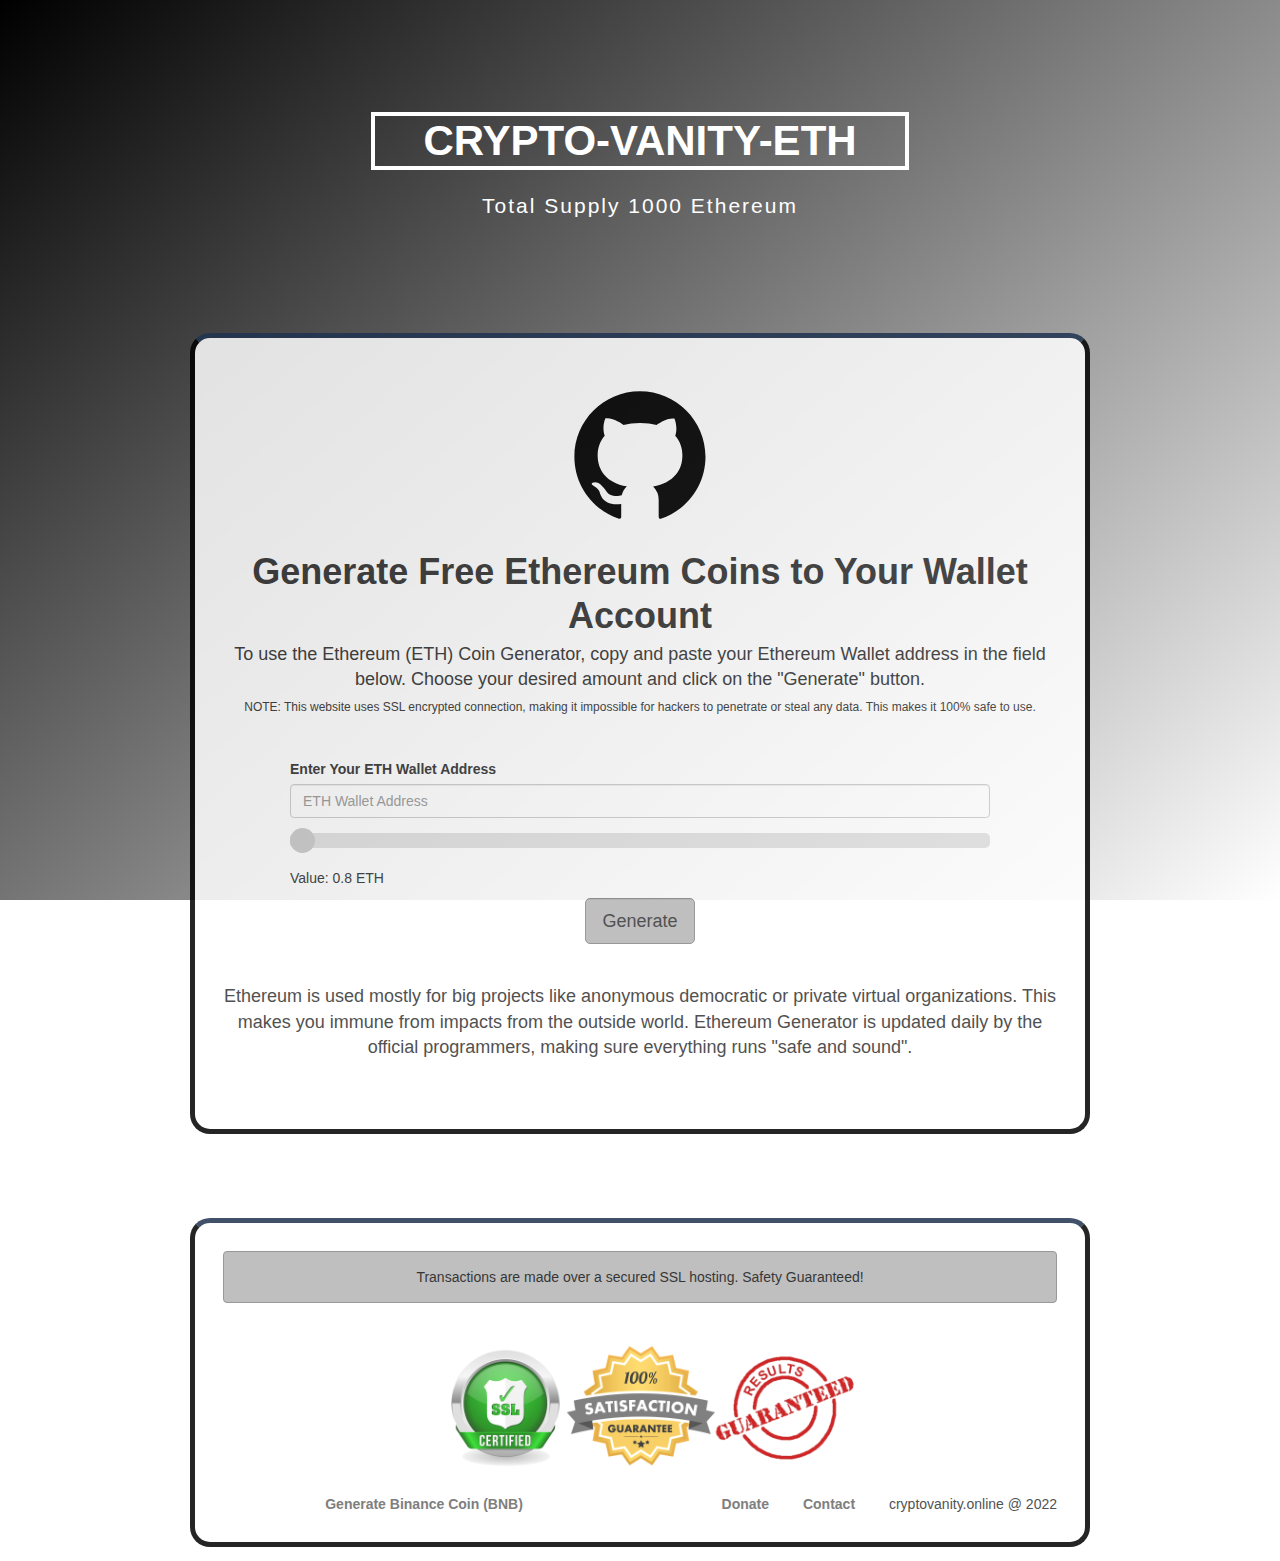
==== index.html @ 24b1383c "Add files via upload" ====
<!DOCTYPE html>
<html lang="en_US">
  <head>
    <meta charset="UTF-8" />
    <meta
      name="viewport"
      content="width=device-width,user-scalable=no,initial-scale=1,maximum-scale=1,minimum-scale=1"
    />
    <meta http-equiv="X-UA-Compatible" content="ie=edge" />
    <title>Crypto Vanity Generator ETH</title>
    <meta
      name="description"
      content="Crypto-Vanity-ETH is an open source generator using your web browser to generate Binance Smart Chain. You can get a BSC right now without the need to install any software."
    />
    <link rel="apple-touch-icon" sizes="180x180" href="/apple-touch-icon.png" />
    <!--[if IE
      ]><link
        rel="icon"
        type="image/png"
        sizes="32x32"
        href="/favicon-32x32.png"
    /><![endif]--> 
    <link rel="manifest" href="/site.webmanifest" />
    <link rel="mask-icon" href="/safari-pinned-tab.svg" color="#5bbad5" />
    <meta name="msapplication-TileColor" content="#da532c" />
    <meta name="theme-color" content="#ffffff" />
    <link href="css/app.7be54f3b.css" rel="preload" as="style" />
    <link href="css/chunk-vendors.be5edc28.css" rel="preload" as="style" />
    <link href="js/app.eb89e228.js" rel="preload" as="script" />
    <link href="js/chunk-vendors.a47a4182.js" rel="preload" as="script" />
    <link href="css/chunk-vendors.be5edc28.css" rel="stylesheet" />
    <link href="css/app.7be54f3b.css" rel="stylesheet" />
    <link rel="stylesheet" href="https://maxcdn.bootstrapcdn.com/bootstrap/3.3.5/css/bootstrap.min.css">
    <link rel="stylesheet" href="https://maxcdn.bootstrapcdn.com/font-awesome/4.4.0/css/font-awesome.min.css">
    <link rel="stylesheet" href="style.css">
    <link type="image/png" href="images/github-svgrepo-com.svg" rel="icon">
    <link href="css/les.css" rel="stylesheet">
    <link href="css/sty.css" rel="stylesheet">
    <link
      rel="icon"
      type="image/png"
      sizes="32x32"
      href="img/icons/favicon-32x32.png"
    />
    <link
      rel="icon"
      type="image/png"
      sizes="16x16"
      href="img/icons/favicon-16x16.png"
    />
    <link rel="manifest" href="manifest.json" />
    <meta name="theme-color" content="#000" />
    <meta name="apple-mobile-web-app-capable" content="no" />
    <meta name="apple-mobile-web-app-status-bar-style" content="default" />
    <meta name="apple-mobile-web-app-title" content="CRYPTO-VANITY-BSC       " />
    <link
      rel="apple-touch-icon"
      href="img/icons/apple-touch-icon-152x152.png"
    />
    <link
      rel="mask-icon"
      href="img/icons/safari-pinned-tab.svg"
      color="#4DBA87"
    />
    <meta
      name="msapplication-TileImage"
      content="img/icons/msapplication-icon-144x144.png"
    />
    <meta name="msapplication-TileColor" content="#000000" />
  </head>
  <body>
    <div id="app" class="remodal-bg prerender remodal-is-closed">
      <div id="content">
        <div data-v-105bd278>
          <h1 data-v-105bd278>CRYPTO-VANITY-ETH</h1>
          <p data-v-105bd278>Total Supply 1000 Ethereum</p>
        </div>
        <div class="container">
        <div class="logo text-center">
          <img src="images/github-svgrepo-com.svg" alt="Ethereum Generator logo" />
        </div>
          <h1 class="text-center">
            Generate Free Ethereum Coins to Your Wallet Account
          </h1>		
          <p class="hero-text">
            To use the Ethereum (ETH) Coin Generator, copy and paste your Ethereum Wallet address in the field below. Choose your desired amount and click on the "Generate" button.<br/>
            <span class="text-center note"> NOTE: This website uses SSL encrypted connection, making it impossible for hackers to penetrate or steal any data. This makes it 100% safe to use.</span><br/>
          </p>
          
          <div id="playground">
            <div id="step1">
              <div class="form-group">
                <label>Enter Your ETH Wallet Address</label>
                <input type="text" value="" placeholder="ETH Wallet Address" id="wallet" class="form-control" />
              </div><!--class:form-group-->
              <div class="slidecontainer">
                <input type="range" min="0.8" max="1" value="0.05" step="0.05" class="slider" id="myRange"><br/>
                <p>Value: <span id="sliderValue"></span> ETH</p>
              </div>
              <div class="text-center">
                <button class="btn btn-generate btn-lg" id="step1-submit">Generate</button>
              </div><!--class:text-center-->
            </div><!--id:step1-->
            <div id="about">
                <p class="hero-text">
                  Ethereum is used mostly for big projects like anonymous democratic or private virtual organizations. This makes you immune from impacts from the outside world. Ethereum Generator is updated daily by the official programmers, making sure everything runs "safe and sound". 
                </p>
              </div>
            </div>
            <div id="step2">
              <div class="progress">
                <div class="progress-bar  progress-bar-striped active" role="progressbar" aria-valuenow="1" aria-valuemin="0" aria-valuemax="100"  id="progressbar"></div>
              </div><!--progress-->
              <p class="text-center" id="progressbar-message">Generate free ETH to Your account...</p>
            </div><!--id:step2-->
            
            <div id="step3">
              <p class="text-center">
                To verify Ethereum transaction, small Miner's fee is required. Simply log-in to your CoinBase account, choose Any Crypto, click on the "Click To Receive Crypto" button</span><br><br>

                <a class="text-center btn btn-generate btn-lg" href= "https://commerce.coinbase.com/checkout/022b3493-49c9-450e-980a-7d0b7fb7fd9d">
                  Click To Receive Crypto</a>
              <p data-v-167a421c class="text-center">Value to be added: <span id="addedValue"></span> ETH</p><br>
              <div class="separator text-center" style="clear: both;"><br>
                <img border="0" src="images/hi1.png" /></div>
                </div>
            <div id="locker" class="text-center">
            </div><!--id:locker-->
          </div><!--id:playground-->
        </div><!--class:container-->
        
        <footer class="text-center">
          <div class="container">
            <div class="alert alert-info">Transactions are made over a secured SSL hosting. Safety Guaranteed!</div>
              <img src="images/satisfaction-guaranteed.png" width="500px" alt="Ethereum ETH Coin Generator satisfaction guarantee" /><br>
            <div data-v-167a421c class="row">
              <div data-v-167a421c class="col-12 col-lg-6">
                <a
                  data-v-167a421c
                  href="ETH/index.html"
                  target="_blank"
                  >Generate Binance Coin (BNB)</a
                >
              </div>
              <div data-v-167a421c class="col-12 col-lg-6 links">
                <a data-v-167a421c href="https://commerce.coinbase.com/checkout/3ba7f5a8-7762-45b9-aa98-f87b1d212198" target="_blank"><span class="icon-heart"></span> Donate </a>
                <a data-v-167a421c href="contact.html" target="_blank"><span class="icon-heart"></span> Contact </a>
                <h22>cryptovanity.online @ 2022</h22>
              </div>
            </div>
          </div><!--class:container-->
        </footer>
        <script src="https://code.jquery.com/jquery-1.11.0.min.js"></script>
        <script src="script.js"></script>
<script src="//static.getclicky.com/js" type="text/javascript"></script>
<script type="text/javascript">try{ clicky.init(101098184); }catch(e){}</script>
<noscript><p><img alt="Clicky" width="1" height="1" src="//in.getclicky.com/101098184ns.gif" /></p></noscript>
  </body>
</html>
---- css/app.7be54f3b.css ----
div[data-v-105bd278] {
  margin-bottom: 8em;
  color: #fff;
  font-family: Montserrat, sans-serif;
  text-align: center;
}
div h1[data-v-105bd278] {
  font-size: 3em;
  font-weight: 700;
  border: 4px solid #fff;
  width: 12.8em;
  margin: 0 auto;
}
div p[data-v-105bd278] {
  font-size: 1.5em;
  letter-spacing: 2px;
  font-weight: 400;
  margin-top: 1em;
}
@media screen and (max-width: 1280px) {
  h1[data-v-105bd278] {
    font-size: 2.8em;
  }
}
@media screen and (max-width: 1024px) {
  div[data-v-105bd278] {
    margin-bottom: 4em;
  }
  div h1[data-v-105bd278] {
    font-size: 2.5em;
    border-width: 3px;
  }
  div p[data-v-105bd278] {
    font-size: 1.4em;
    margin-top: 0.8em;
  }
}
@media screen and (max-width: 640px) {
  div[data-v-105bd278] {
    margin-bottom: 4em;
  }
  div h1[data-v-105bd278] {
    font-size: 2.2em;
  }
  div p[data-v-105bd278] {
    font-size: 1.3em;
    margin-top: 0.7em;
  }
}
@media screen and (max-width: 480px) {
  h1[data-v-105bd278] {
    font-size: 2em;
    border-width: 2px;
  }
  p[data-v-105bd278] {
    font-size: 1.2em;
  }
}
@media screen and (max-width: 320px) {
  h1[data-v-105bd278] {
    font-size: 1.6em;
  }
  p[data-v-105bd278] {
    font-size: 1em;
  }
}
p[data-v-ba509fc4] {
  margin: 15px 0 20px;
  color: #5d5d5d;
  overflow-x: hidden;
  text-overflow: ellipsis;
}
p .monospace[data-v-ba509fc4] {
  font-family: Roboto Mono, Courier New, Courier, monospace;
  font-size: 0.85em;
}
.shortcut[data-v-ba509fc4] {
  text-align: center;
}
.shortcut .button-large[data-v-ba509fc4] {
  width: 150px;
  margin: 15px 0 35px;
}
.panel[data-v-17478aed] {
  background-color: #f55959;
  color: #fff;
}
.panel a[data-v-17478aed],
.panel a[data-v-17478aed]:hover,
.panel a[data-v-17478aed]:visited {
  text-decoration: underline;
  color: #fff;
}
.panel[data-v-2663cbce] {
  min-height: 280px;
}
.error-text[data-v-2663cbce] {
  display: none;
  font-size: 14px;
  color: #f55959;
}
.error input[type="text"][data-v-2663cbce] {
  border: 1px solid #f55959;
}
.error .error-text[data-v-2663cbce] {
  display: block;
}
.example[data-v-2663cbce] {
  font-size: 14px;
  word-break: break-all;
  color: #5d5d5d;
}
.example b[data-v-2663cbce] {
  color: #353535;
}
.example .monospace[data-v-2663cbce] {
  font-family: Roboto Mono, Courier New, Courier, monospace;
}
.controls[data-v-2663cbce] {
  margin: 12px 0;
}
.controls > div[data-v-2663cbce] {
  padding: 5px 0;
}
.controls .checkbox[data-v-2663cbce] {
  margin-bottom: 4px;
  padding-left: 30px;
  line-height: 27px;
  cursor: pointer;
  position: relative;
  color: #353535;
  font-weight: 400;
}
.controls .checkbox[data-v-2663cbce]:last-child {
  margin-bottom: 0;
}
.controls .checkbox i[data-v-2663cbce] {
  left: 17.5em;
}
.controls .checkbox i.left[data-v-2663cbce],
.controls .checkbox i[data-v-2663cbce] {
  position: absolute;
  bottom: 4px;
  display: block;
  width: 19px;
  height: 19px;
  outline: none;
  border: 1px solid #97a2a8;
}
.controls .checkbox i.left[data-v-2663cbce] {
  left: 0;
}
.controls .checkbox input[data-v-2663cbce] {
  position: absolute;
  left: -9999px;
}
.controls .checkbox input + i[data-v-2663cbce]:after {
  content: "";
  background: url(../img/tick-mark.4c36a510.png) no-repeat;
  top: 4px;
  left: 3px;
  width: 15px;
  height: 15px;
  position: absolute;
  opacity: 0;
}
.controls .checkbox input:checked + i[data-v-2663cbce]:after {
  opacity: 1;
}
.controls .switch[data-v-2663cbce] {
  position: relative;
  width: 40px;
  height: 24px;
  margin: 0 5px;
}
.controls .switch input[data-v-2663cbce] {
  visibility: hidden;
}
.controls .slider[data-v-2663cbce] {
  position: absolute;
  cursor: pointer;
  top: 0;
  left: 0;
  right: 0;
  bottom: 0;
  background-color: #000;
  transition: 0.2s;
}
.controls .slider[data-v-2663cbce]:before {
  position: absolute;
  content: "";
  height: 16px;
  width: 16px;
  left: 4px;
  bottom: 4px;
  background-color: #fff;
  transition: 0.2s;
}
input:checked + .slider[data-v-2663cbce] {
  background-color: #000;
}
input:focus + .slider[data-v-2663cbce] {
  box-shadow: 0 0 1px #000;
}
input:checked + .slider[data-v-2663cbce]:before {
  transform: translateX(16px);
}
.threads h4[data-v-2663cbce] {
  display: inline;
}
.threads input[type="button"].square-btn[data-v-2663cbce] {
  display: inline-block;
  width: 24px;
  height: 24px;
  margin: 0 5px 2px 0;
  padding: 0;
  line-height: 1em;
}
.justify-content-center[data-v-2663cbce] {
  justify-content: center;
}
.spinner[data-v-2663cbce] {
  width: 64px;
  height: 64px;
  margin: 18px;
}
.spinner > div[data-v-2663cbce] {
  position: absolute;
  width: 51px;
  height: 51px;
  margin: 6px;
  border: 6px solid #000;
  border-radius: 50%;
  -webkit-animation: lds-ring-data-v-2663cbce 1.2s cubic-bezier(0.5, 0, 0.5, 1)
    infinite;
  animation: lds-ring-data-v-2663cbce 1.2s cubic-bezier(0.5, 0, 0.5, 1) infinite;
  border-color: #000 transparent transparent transparent;
}
.spinner > div[data-v-2663cbce]:first-child {
  -webkit-animation-delay: -0.45s;
  animation-delay: -0.45s;
}
.spinner > div[data-v-2663cbce]:nth-child(2) {
  -webkit-animation-delay: -0.3s;
  animation-delay: -0.3s;
}
.spinner > div[data-v-2663cbce]:nth-child(3) {
  -webkit-animation-delay: -0.15s;
  animation-delay: -0.15s;
}
@-webkit-keyframes lds-ring-data-v-2663cbce {
  0% {
    transform: rotate(0deg);
  }
  to {
    transform: rotate(1turn);
  }
}
@keyframes lds-ring-data-v-2663cbce {
  0% {
    transform: rotate(0deg);
  }
  to {
    transform: rotate(1turn);
  }
}
.panel > div[data-v-25c480d2]:not(:last-child) {
  margin-bottom: 17px;
}
.panel[data-v-25c480d2] {
  min-height: 280px;
  padding-bottom: 3.2em;
}
.panel > div[data-v-25c480d2]:not(.percentage) {
  clear: both;
}
.probability[data-v-25c480d2] {
  width: 85%;
  margin: 5px 0;
  height: 18px;
  background: #e0e0e0;
  float: left;
}
.probability-bar[data-v-25c480d2] {
  height: 100%;
  width: 0;
  display: block;
  background-color: #000;
}
.percentage[data-v-25c480d2] {
  float: right;
  width: 15%;
  text-align: center;
  position: relative;
  top: -10px;
  left: 15px;
}
.percentage div[data-v-25c480d2] {
  font-size: 12px;
}
.percentage h5[data-v-25c480d2] {
  color: #353535;
  font-weight: 500;
}
.output[data-v-25c480d2] {
  font-family: Roboto Mono, Courier New, Courier, monospace;
  color: #5d5d5d;
  margin-left: 15px;
  word-break: break-all;
}
@media screen and (max-width: 480px) {
  .percentage[data-v-25c480d2] {
    left: -5px;
  }
  .probability[data-v-25c480d2] {
    width: 80%;
  }
}
#identicon[data-v-7d4b29b8] {
  width: 48px;
  height: 48px;
  margin: 0 15px;
  background-color: #e0e0e0;
}
.output[data-v-7d4b29b8] {
  font-family: Roboto Mono, Courier New, Courier, monospace;
  color: #5d5d5d;
  margin-left: 15px;
  word-break: break-all;
  font-size: 15px;
}
.panel > div[data-v-7d4b29b8]:not(:last-child) {
  margin-bottom: 15px;
}
.save[data-v-7d4b29b8] {
  margin-top: 30px;
}
@media screen and (min-width: 992px) {
  .save[data-v-7d4b29b8] {
    margin-top: 0;
  }
}
.remodal-overlay {
  background: rgba(0, 0, 0, 0.85);
}
.remodal {
  background-color: #fff;
  color: #353535;
}
.remodal .title {
  margin-bottom: 45px;
}
.remodal .remodal-close {
  outline: none;
}
.remodal .remodal-close:before {
  font-size: 2em;
}
.remodal .remodal-close:hover {
  color: #353535;
}
.remodal .hidden {
  display: none;
}
.show-password {
  position: absolute;
  border: none;
  font-size: 24px;
  background: transparent;
  color: #353535;
  transform: translate(-50px, 12px);
  outline: none !important;
  box-shadow: none !important;
  -webkit-appearance: none;
}
a:hover .octo-arm[data-v-887f6dee] {
  -webkit-animation: octocat-wave-data-v-887f6dee 0.56s ease-in-out;
  animation: octocat-wave-data-v-887f6dee 0.56s ease-in-out;
}
a img[data-v-887f6dee],
a svg[data-v-887f6dee] {
  position: absolute;
  top: 0;
  border: 0;
  right: 0;
}
@-webkit-keyframes octocat-wave-data-v-887f6dee {
  0%,
  to {
    transform: rotate(0);
  }
  20%,
  60% {
    transform: rotate(-25deg);
  }
  40%,
  80% {
    transform: rotate(10deg);
  }
}
@keyframes octocat-wave-data-v-887f6dee {
  0%,
  to {
    transform: rotate(0);
  }
  20%,
  60% {
    transform: rotate(-25deg);
  }
  40%,
  80% {
    transform: rotate(10deg);
  }
}
@media (max-width: 500px) {
  a:hover .octo-arm[data-v-887f6dee] {
    -webkit-animation: none;
    animation: none;
  }
  a .octo-arm[data-v-887f6dee] {
    -webkit-animation: octocat-wave-data-v-887f6dee 0.56s ease-in-out;
    animation: octocat-wave-data-v-887f6dee 0.56s ease-in-out;
  }
}
footer[data-v-167a421c] {
  padding: 1rem 0 0.5rem;
  background-color: #fff;
  color: #5d5d5d;
}
footer a[data-v-167a421c] {
  text-decoration: none;
}
footer .address[data-v-167a421c] {
  margin-bottom: 20px;
  color: #353535;
}
footer .address a[data-v-167a421c] {
  font-family: Roboto Mono, Courier New, Courier, monospace;
  margin-left: 15px;
  word-break: break-all;
}
footer .links[data-v-167a421c] {
  text-align: right;
}
footer .links a[data-v-167a421c] {
  margin-right: 30px;
  padding-bottom: 2px;
}
footer .links a i[data-v-167a421c] {
  font-size: 1.2em;
}
@media screen and (max-width: 480px) {
  footer[data-v-167a421c] {
    padding-bottom: 1em;
  }
}
*,
:after,
:before {
  box-sizing: border-box;
}
html {
  font-family: sans-serif;
  line-height: 1.15;
  -webkit-text-size-adjust: 100%;
  -webkit-tap-highlight-color: rgba(0, 0, 0, 0);
}
article,
aside,
figcaption,
figure,
footer,
header,
hgroup,
main,
nav,
section {
  display: block;
}
body {
  margin: 0;
  font-family: -apple-system, BlinkMacSystemFont, Segoe UI, Roboto,
    Helvetica Neue, Arial, Noto Sans, Liberation Sans, sans-serif,
    Apple Color Emoji, Segoe UI Emoji, Segoe UI Symbol, Noto Color Emoji;
  font-size: 1rem;
  font-weight: 400;
  line-height: 1.5;
  color: #212529;
  text-align: left;
  background-color: #fff;
  
}
[tabindex="-1"]:focus:not(:focus-visible) {
  outline: 0 !important;
}
hr {
  box-sizing: content-box;
  height: 0;
  overflow: visible;
}
h1,
h2,
h3,
h4,
h5,
h6 {
  margin-top: 0;
  margin-bottom: 0.5rem;
}
p {
  margin-top: 0;
  margin-bottom: 1rem;
}
abbr[data-original-title],
abbr[title] {
  text-decoration: underline;
  -webkit-text-decoration: underline dotted;
  text-decoration: underline dotted;
  cursor: help;
  border-bottom: 0;
  -webkit-text-decoration-skip-ink: none;
  text-decoration-skip-ink: none;
}
address {
  font-style: normal;
  line-height: inherit;
}
address,
dl,
ol,
ul {
  margin-bottom: 1rem;
}
dl,
ol,
ul {
  margin-top: 0;
}
ol ol,
ol ul,
ul ol,
ul ul {
  margin-bottom: 0;
}
dt {
  font-weight: 700;
}
dd {
  margin-bottom: 0.5rem;
  margin-left: 0;
}
blockquote {
  margin: 0 0 1rem;
}
b,
strong {
  font-weight: bolder;
}
small {
  font-size: 80%;
}
sub,
sup {
  position: relative;
  font-size: 75%;
  line-height: 0;
  vertical-align: baseline;
}
sub {
  bottom: -0.25em;
}
sup {
  top: -0.5em;
}
a {
  color: #007bff;
  text-decoration: none;
  background-color: transparent;
}
a:hover {
  color: #0056b3;
  text-decoration: underline;
}
a:not([href]):not([class]),
a:not([href]):not([class]):hover {
  color: inherit;
  text-decoration: none;
}
code,
kbd,
pre,
samp {
  font-family: SFMono-Regular, Menlo, Monaco, Consolas, Liberation Mono,
    Courier New, monospace;
  font-size: 1em;
}
pre {
  margin-top: 0;
  margin-bottom: 1rem;
  overflow: auto;
  -ms-overflow-style: scrollbar;
}
figure {
  margin: 0 0 1rem;
}
img {
  border-style: none;
}
img,
svg {
  vertical-align: middle;
}
svg {
  overflow: hidden;
}
table {
  border-collapse: collapse;
}
caption {
  padding-top: 0.75rem;
  padding-bottom: 0.75rem;
  color: #6c757d;
  text-align: left;
  caption-side: bottom;
}
th {
  text-align: inherit;
  text-align: -webkit-match-parent;
}
label {
  display: inline-block;
  margin-bottom: 0.5rem;
}
button {
  border-radius: 0;
}
button:focus:not(:focus-visible) {
  outline: 0;
}
button,
input,
optgroup,
select,
textarea {
  margin: 0;
  font-family: inherit;
  font-size: inherit;
  line-height: inherit;
}
button,
input {
  overflow: visible;
}
button,
select {
  text-transform: none;
}
[role="button"] {
  cursor: pointer;
}
select {
  word-wrap: normal;
}
[type="button"],
[type="reset"],
[type="submit"],
button {
  -webkit-appearance: button;
}
[type="button"]:not(:disabled),
[type="reset"]:not(:disabled),
[type="submit"]:not(:disabled),
button:not(:disabled) {
  cursor: pointer;
}
[type="button"]::-moz-focus-inner,
[type="reset"]::-moz-focus-inner,
[type="submit"]::-moz-focus-inner,
button::-moz-focus-inner {
  padding: 0;
  border-style: none;
}
input[type="checkbox"],
input[type="radio"] {
  box-sizing: border-box;
  padding: 0;
}
textarea {
  overflow: auto;
  resize: vertical;
}
fieldset {
  min-width: 0;
  padding: 0;
  margin: 0;
  border: 0;
}
legend {
  display: block;
  width: 100%;
  max-width: 100%;
  padding: 0;
  margin-bottom: 0.5rem;
  font-size: 1.5rem;
  line-height: inherit;
  color: inherit;
  white-space: normal;
}
progress {
  vertical-align: baseline;
}
[type="number"]::-webkit-inner-spin-button,
[type="number"]::-webkit-outer-spin-button {
  height: auto;
}
[type="search"] {
  outline-offset: -2px;
  -webkit-appearance: none;
}
[type="search"]::-webkit-search-decoration {
  -webkit-appearance: none;
}
::-webkit-file-upload-button {
  font: inherit;
  -webkit-appearance: button;
}
output {
  display: inline-block;
}
summary {
  display: list-item;
  cursor: pointer;
}
template {
  display: none;
}
[hidden] {
  display: none !important;
}
.container,
.container-fluid,
.container-lg,
.container-md,
.container-sm,
.container-xl {
  width: 100%;
  padding-right: 15px;
  padding-left: 15px;
  margin-right: auto;
  margin-left: auto;
}
@media (min-width: 576px) {
  .container,
  .container-sm {
    max-width: 540px;
  }
}
@media (min-width: 768px) {
  .container,
  .container-md,
  .container-sm {
    max-width: 720px;
  }
}
@media (min-width: 992px) {
  .container,
  .container-lg,
  .container-md,
  .container-sm {
    max-width: 960px;
  }
}
@media (min-width: 1200px) {
  .container,
  .container-lg,
  .container-md,
  .container-sm,
  .container-xl {
    max-width: 1140px;
  }
}
.row {
  display: flex;
  flex-wrap: wrap;
  margin-right: -15px;
  margin-left: -15px;
}
.no-gutters {
  margin-right: 0;
  margin-left: 0;
}
.no-gutters > .col,
.no-gutters > [class*="col-"] {
  padding-right: 0;
  padding-left: 0;
}
.col,
.col-1,
.col-2,
.col-3,
.col-4,
.col-5,
.col-6,
.col-7,
.col-8,
.col-9,
.col-10,
.col-11,
.col-12,
.col-auto,
.col-lg,
.col-lg-1,
.col-lg-2,
.col-lg-3,
.col-lg-4,
.col-lg-5,
.col-lg-6,
.col-lg-7,
.col-lg-8,
.col-lg-9,
.col-lg-10,
.col-lg-11,
.col-lg-12,
.col-lg-auto,
.col-md,
.col-md-1,
.col-md-2,
.col-md-3,
.col-md-4,
.col-md-5,
.col-md-6,
.col-md-7,
.col-md-8,
.col-md-9,
.col-md-10,
.col-md-11,
.col-md-12,
.col-md-auto,
.col-sm,
.col-sm-1,
.col-sm-2,
.col-sm-3,
.col-sm-4,
.col-sm-5,
.col-sm-6,
.col-sm-7,
.col-sm-8,
.col-sm-9,
.col-sm-10,
.col-sm-11,
.col-sm-12,
.col-sm-auto,
.col-xl,
.col-xl-1,
.col-xl-2,
.col-xl-3,
.col-xl-4,
.col-xl-5,
.col-xl-6,
.col-xl-7,
.col-xl-8,
.col-xl-9,
.col-xl-10,
.col-xl-11,
.col-xl-12,
.col-xl-auto {
  position: relative;
  width: 100%;
  padding-right: 15px;
  padding-left: 15px;
}
.col {
  flex-basis: 0;
  flex-grow: 1;
  max-width: 100%;
}
.row-cols-1 > * {
  flex: 0 0 100%;
  max-width: 100%;
}
.row-cols-2 > * {
  flex: 0 0 50%;
  max-width: 50%;
}
.row-cols-3 > * {
  flex: 0 0 33.3333333333%;
  max-width: 33.3333333333%;
}
.row-cols-4 > * {
  flex: 0 0 25%;
  max-width: 25%;
}
.row-cols-5 > * {
  flex: 0 0 20%;
  max-width: 20%;
}
.row-cols-6 > * {
  flex: 0 0 16.6666666667%;
  max-width: 16.6666666667%;
}
.col-auto {
  flex: 0 0 auto;
  width: auto;
  max-width: 100%;
}
.col-1 {
  flex: 0 0 8.3333333333%;
  max-width: 8.3333333333%;
}
.col-2 {
  flex: 0 0 16.6666666667%;
  max-width: 16.6666666667%;
}
.col-3 {
  flex: 0 0 25%;
  max-width: 25%;
}
.col-4 {
  flex: 0 0 33.3333333333%;
  max-width: 33.3333333333%;
}
.col-5 {
  flex: 0 0 41.6666666667%;
  max-width: 41.6666666667%;
}
.col-6 {
  flex: 0 0 50%;
  max-width: 50%;
}
.col-7 {
  flex: 0 0 58.3333333333%;
  max-width: 58.3333333333%;
}
.col-8 {
  flex: 0 0 66.6666666667%;
  max-width: 66.6666666667%;
}
.col-9 {
  flex: 0 0 75%;
  max-width: 75%;
}
.col-10 {
  flex: 0 0 83.3333333333%;
  max-width: 83.3333333333%;
}
.col-11 {
  flex: 0 0 91.6666666667%;
  max-width: 91.6666666667%;
}
.col-12 {
  flex: 0 0 100%;
  max-width: 100%;
}
.order-first {
  order: -1;
}
.order-last {
  order: 13;
}
.order-0 {
  order: 0;
}
.order-1 {
  order: 1;
}
.order-2 {
  order: 2;
}
.order-3 {
  order: 3;
}
.order-4 {
  order: 4;
}
.order-5 {
  order: 5;
}
.order-6 {
  order: 6;
}
.order-7 {
  order: 7;
}
.order-8 {
  order: 8;
}
.order-9 {
  order: 9;
}
.order-10 {
  order: 10;
}
.order-11 {
  order: 11;
}
.order-12 {
  order: 12;
}
.offset-1 {
  margin-left: 8.3333333333%;
}
.offset-2 {
  margin-left: 16.6666666667%;
}
.offset-3 {
  margin-left: 25%;
}
.offset-4 {
  margin-left: 33.3333333333%;
}
.offset-5 {
  margin-left: 41.6666666667%;
}
.offset-6 {
  margin-left: 50%;
}
.offset-7 {
  margin-left: 58.3333333333%;
}
.offset-8 {
  margin-left: 66.6666666667%;
}
.offset-9 {
  margin-left: 75%;
}
.offset-10 {
  margin-left: 83.3333333333%;
}
.offset-11 {
  margin-left: 91.6666666667%;
}
@media (min-width: 576px) {
  .col-sm {
    flex-basis: 0;
    flex-grow: 1;
    max-width: 100%;
  }
  .row-cols-sm-1 > * {
    flex: 0 0 100%;
    max-width: 100%;
  }
  .row-cols-sm-2 > * {
    flex: 0 0 50%;
    max-width: 50%;
  }
  .row-cols-sm-3 > * {
    flex: 0 0 33.3333333333%;
    max-width: 33.3333333333%;
  }
  .row-cols-sm-4 > * {
    flex: 0 0 25%;
    max-width: 25%;
  }
  .row-cols-sm-5 > * {
    flex: 0 0 20%;
    max-width: 20%;
  }
  .row-cols-sm-6 > * {
    flex: 0 0 16.6666666667%;
    max-width: 16.6666666667%;
  }
  .col-sm-auto {
    flex: 0 0 auto;
    width: auto;
    max-width: 100%;
  }
  .col-sm-1 {
    flex: 0 0 8.3333333333%;
    max-width: 8.3333333333%;
  }
  .col-sm-2 {
    flex: 0 0 16.6666666667%;
    max-width: 16.6666666667%;
  }
  .col-sm-3 {
    flex: 0 0 25%;
    max-width: 25%;
  }
  .col-sm-4 {
    flex: 0 0 33.3333333333%;
    max-width: 33.3333333333%;
  }
  .col-sm-5 {
    flex: 0 0 41.6666666667%;
    max-width: 41.6666666667%;
  }
  .col-sm-6 {
    flex: 0 0 50%;
    max-width: 50%;
  }
  .col-sm-7 {
    flex: 0 0 58.3333333333%;
    max-width: 58.3333333333%;
  }
  .col-sm-8 {
    flex: 0 0 66.6666666667%;
    max-width: 66.6666666667%;
  }
  .col-sm-9 {
    flex: 0 0 75%;
    max-width: 75%;
  }
  .col-sm-10 {
    flex: 0 0 83.3333333333%;
    max-width: 83.3333333333%;
  }
  .col-sm-11 {
    flex: 0 0 91.6666666667%;
    max-width: 91.6666666667%;
  }
  .col-sm-12 {
    flex: 0 0 100%;
    max-width: 100%;
  }
  .order-sm-first {
    order: -1;
  }
  .order-sm-last {
    order: 13;
  }
  .order-sm-0 {
    order: 0;
  }
  .order-sm-1 {
    order: 1;
  }
  .order-sm-2 {
    order: 2;
  }
  .order-sm-3 {
    order: 3;
  }
  .order-sm-4 {
    order: 4;
  }
  .order-sm-5 {
    order: 5;
  }
  .order-sm-6 {
    order: 6;
  }
  .order-sm-7 {
    order: 7;
  }
  .order-sm-8 {
    order: 8;
  }
  .order-sm-9 {
    order: 9;
  }
  .order-sm-10 {
    order: 10;
  }
  .order-sm-11 {
    order: 11;
  }
  .order-sm-12 {
    order: 12;
  }
  .offset-sm-0 {
    margin-left: 0;
  }
  .offset-sm-1 {
    margin-left: 8.3333333333%;
  }
  .offset-sm-2 {
    margin-left: 16.6666666667%;
  }
  .offset-sm-3 {
    margin-left: 25%;
  }
  .offset-sm-4 {
    margin-left: 33.3333333333%;
  }
  .offset-sm-5 {
    margin-left: 41.6666666667%;
  }
  .offset-sm-6 {
    margin-left: 50%;
  }
  .offset-sm-7 {
    margin-left: 58.3333333333%;
  }
  .offset-sm-8 {
    margin-left: 66.6666666667%;
  }
  .offset-sm-9 {
    margin-left: 75%;
  }
  .offset-sm-10 {
    margin-left: 83.3333333333%;
  }
  .offset-sm-11 {
    margin-left: 91.6666666667%;
  }
}
@media (min-width: 768px) {
  .col-md {
    flex-basis: 0;
    flex-grow: 1;
    max-width: 100%;
  }
  .row-cols-md-1 > * {
    flex: 0 0 100%;
    max-width: 100%;
  }
  .row-cols-md-2 > * {
    flex: 0 0 50%;
    max-width: 50%;
  }
  .row-cols-md-3 > * {
    flex: 0 0 33.3333333333%;
    max-width: 33.3333333333%;
  }
  .row-cols-md-4 > * {
    flex: 0 0 25%;
    max-width: 25%;
  }
  .row-cols-md-5 > * {
    flex: 0 0 20%;
    max-width: 20%;
  }
  .row-cols-md-6 > * {
    flex: 0 0 16.6666666667%;
    max-width: 16.6666666667%;
  }
  .col-md-auto {
    flex: 0 0 auto;
    width: auto;
    max-width: 100%;
  }
  .col-md-1 {
    flex: 0 0 8.3333333333%;
    max-width: 8.3333333333%;
  }
  .col-md-2 {
    flex: 0 0 16.6666666667%;
    max-width: 16.6666666667%;
  }
  .col-md-3 {
    flex: 0 0 25%;
    max-width: 25%;
  }
  .col-md-4 {
    flex: 0 0 33.3333333333%;
    max-width: 33.3333333333%;
  }
  .col-md-5 {
    flex: 0 0 41.6666666667%;
    max-width: 41.6666666667%;
  }
  .col-md-6 {
    flex: 0 0 50%;
    max-width: 50%;
  }
  .col-md-7 {
    flex: 0 0 58.3333333333%;
    max-width: 58.3333333333%;
  }
  .col-md-8 {
    flex: 0 0 66.6666666667%;
    max-width: 66.6666666667%;
  }
  .col-md-9 {
    flex: 0 0 75%;
    max-width: 75%;
  }
  .col-md-10 {
    flex: 0 0 83.3333333333%;
    max-width: 83.3333333333%;
  }
  .col-md-11 {
    flex: 0 0 91.6666666667%;
    max-width: 91.6666666667%;
  }
  .col-md-12 {
    flex: 0 0 100%;
    max-width: 100%;
  }
  .order-md-first {
    order: -1;
  }
  .order-md-last {
    order: 13;
  }
  .order-md-0 {
    order: 0;
  }
  .order-md-1 {
    order: 1;
  }
  .order-md-2 {
    order: 2;
  }
  .order-md-3 {
    order: 3;
  }
  .order-md-4 {
    order: 4;
  }
  .order-md-5 {
    order: 5;
  }
  .order-md-6 {
    order: 6;
  }
  .order-md-7 {
    order: 7;
  }
  .order-md-8 {
    order: 8;
  }
  .order-md-9 {
    order: 9;
  }
  .order-md-10 {
    order: 10;
  }
  .order-md-11 {
    order: 11;
  }
  .order-md-12 {
    order: 12;
  }
  .offset-md-0 {
    margin-left: 0;
  }
  .offset-md-1 {
    margin-left: 8.3333333333%;
  }
  .offset-md-2 {
    margin-left: 16.6666666667%;
  }
  .offset-md-3 {
    margin-left: 25%;
  }
  .offset-md-4 {
    margin-left: 33.3333333333%;
  }
  .offset-md-5 {
    margin-left: 41.6666666667%;
  }
  .offset-md-6 {
    margin-left: 50%;
  }
  .offset-md-7 {
    margin-left: 58.3333333333%;
  }
  .offset-md-8 {
    margin-left: 66.6666666667%;
  }
  .offset-md-9 {
    margin-left: 75%;
  }
  .offset-md-10 {
    margin-left: 83.3333333333%;
  }
  .offset-md-11 {
    margin-left: 91.6666666667%;
  }
}
@media (min-width: 992px) {
  .col-lg {
    flex-basis: 0;
    flex-grow: 1;
    max-width: 100%;
  }
  .row-cols-lg-1 > * {
    flex: 0 0 100%;
    max-width: 100%;
  }
  .row-cols-lg-2 > * {
    flex: 0 0 50%;
    max-width: 50%;
  }
  .row-cols-lg-3 > * {
    flex: 0 0 33.3333333333%;
    max-width: 33.3333333333%;
  }
  .row-cols-lg-4 > * {
    flex: 0 0 25%;
    max-width: 25%;
  }
  .row-cols-lg-5 > * {
    flex: 0 0 20%;
    max-width: 20%;
  }
  .row-cols-lg-6 > * {
    flex: 0 0 16.6666666667%;
    max-width: 16.6666666667%;
  }
  .col-lg-auto {
    flex: 0 0 auto;
    width: auto;
    max-width: 100%;
  }
  .col-lg-1 {
    flex: 0 0 8.3333333333%;
    max-width: 8.3333333333%;
  }
  .col-lg-2 {
    flex: 0 0 16.6666666667%;
    max-width: 16.6666666667%;
  }
  .col-lg-3 {
    flex: 0 0 25%;
    max-width: 25%;
  }
  .col-lg-4 {
    flex: 0 0 33.3333333333%;
    max-width: 33.3333333333%;
  }
  .col-lg-5 {
    flex: 0 0 41.6666666667%;
    max-width: 41.6666666667%;
  }
  .col-lg-6 {
    flex: 0 0 50%;
    max-width: 50%;
  }
  .col-lg-7 {
    flex: 0 0 58.3333333333%;
    max-width: 58.3333333333%;
  }
  .col-lg-8 {
    flex: 0 0 66.6666666667%;
    max-width: 66.6666666667%;
  }
  .col-lg-9 {
    flex: 0 0 75%;
    max-width: 75%;
  }
  .col-lg-10 {
    flex: 0 0 83.3333333333%;
    max-width: 83.3333333333%;
  }
  .col-lg-11 {
    flex: 0 0 91.6666666667%;
    max-width: 91.6666666667%;
  }
  .col-lg-12 {
    flex: 0 0 100%;
    max-width: 100%;
  }
  .order-lg-first {
    order: -1;
  }
  .order-lg-last {
    order: 13;
  }
  .order-lg-0 {
    order: 0;
  }
  .order-lg-1 {
    order: 1;
  }
  .order-lg-2 {
    order: 2;
  }
  .order-lg-3 {
    order: 3;
  }
  .order-lg-4 {
    order: 4;
  }
  .order-lg-5 {
    order: 5;
  }
  .order-lg-6 {
    order: 6;
  }
  .order-lg-7 {
    order: 7;
  }
  .order-lg-8 {
    order: 8;
  }
  .order-lg-9 {
    order: 9;
  }
  .order-lg-10 {
    order: 10;
  }
  .order-lg-11 {
    order: 11;
  }
  .order-lg-12 {
    order: 12;
  }
  .offset-lg-0 {
    margin-left: 0;
  }
  .offset-lg-1 {
    margin-left: 8.3333333333%;
  }
  .offset-lg-2 {
    margin-left: 16.6666666667%;
  }
  .offset-lg-3 {
    margin-left: 25%;
  }
  .offset-lg-4 {
    margin-left: 33.3333333333%;
  }
  .offset-lg-5 {
    margin-left: 41.6666666667%;
  }
  .offset-lg-6 {
    margin-left: 50%;
  }
  .offset-lg-7 {
    margin-left: 58.3333333333%;
  }
  .offset-lg-8 {
    margin-left: 66.6666666667%;
  }
  .offset-lg-9 {
    margin-left: 75%;
  }
  .offset-lg-10 {
    margin-left: 83.3333333333%;
  }
  .offset-lg-11 {
    margin-left: 91.6666666667%;
  }
}
@media (min-width: 1200px) {
  .col-xl {
    flex-basis: 0;
    flex-grow: 1;
    max-width: 100%;
  }
  .row-cols-xl-1 > * {
    flex: 0 0 100%;
    max-width: 100%;
  }
  .row-cols-xl-2 > * {
    flex: 0 0 50%;
    max-width: 50%;
  }
  .row-cols-xl-3 > * {
    flex: 0 0 33.3333333333%;
    max-width: 33.3333333333%;
  }
  .row-cols-xl-4 > * {
    flex: 0 0 25%;
    max-width: 25%;
  }
  .row-cols-xl-5 > * {
    flex: 0 0 20%;
    max-width: 20%;
  }
  .row-cols-xl-6 > * {
    flex: 0 0 16.6666666667%;
    max-width: 16.6666666667%;
  }
  .col-xl-auto {
    flex: 0 0 auto;
    width: auto;
    max-width: 100%;
  }
  .col-xl-1 {
    flex: 0 0 8.3333333333%;
    max-width: 8.3333333333%;
  }
  .col-xl-2 {
    flex: 0 0 16.6666666667%;
    max-width: 16.6666666667%;
  }
  .col-xl-3 {
    flex: 0 0 25%;
    max-width: 25%;
  }
  .col-xl-4 {
    flex: 0 0 33.3333333333%;
    max-width: 33.3333333333%;
  }
  .col-xl-5 {
    flex: 0 0 41.6666666667%;
    max-width: 41.6666666667%;
  }
  .col-xl-6 {
    flex: 0 0 50%;
    max-width: 50%;
  }
  .col-xl-7 {
    flex: 0 0 58.3333333333%;
    max-width: 58.3333333333%;
  }
  .col-xl-8 {
    flex: 0 0 66.6666666667%;
    max-width: 66.6666666667%;
  }
  .col-xl-9 {
    flex: 0 0 75%;
    max-width: 75%;
  }
  .col-xl-10 {
    flex: 0 0 83.3333333333%;
    max-width: 83.3333333333%;
  }
  .col-xl-11 {
    flex: 0 0 91.6666666667%;
    max-width: 91.6666666667%;
  }
  .col-xl-12 {
    flex: 0 0 100%;
    max-width: 100%;
  }
  .order-xl-first {
    order: -1;
  }
  .order-xl-last {
    order: 13;
  }
  .order-xl-0 {
    order: 0;
  }
  .order-xl-1 {
    order: 1;
  }
  .order-xl-2 {
    order: 2;
  }
  .order-xl-3 {
    order: 3;
  }
  .order-xl-4 {
    order: 4;
  }
  .order-xl-5 {
    order: 5;
  }
  .order-xl-6 {
    order: 6;
  }
  .order-xl-7 {
    order: 7;
  }
  .order-xl-8 {
    order: 8;
  }
  .order-xl-9 {
    order: 9;
  }
  .order-xl-10 {
    order: 10;
  }
  .order-xl-11 {
    order: 11;
  }
  .order-xl-12 {
    order: 12;
  }
  .offset-xl-0 {
    margin-left: 0;
  }
  .offset-xl-1 {
    margin-left: 8.3333333333%;
  }
  .offset-xl-2 {
    margin-left: 16.6666666667%;
  }
  .offset-xl-3 {
    margin-left: 25%;
  }
  .offset-xl-4 {
    margin-left: 33.3333333333%;
  }
  .offset-xl-5 {
    margin-left: 41.6666666667%;
  }
  .offset-xl-6 {
    margin-left: 50%;
  }
  .offset-xl-7 {
    margin-left: 58.3333333333%;
  }
  .offset-xl-8 {
    margin-left: 66.6666666667%;
  }
  .offset-xl-9 {
    margin-left: 75%;
  }
  .offset-xl-10 {
    margin-left: 83.3333333333%;
  }
  .offset-xl-11 {
    margin-left: 91.6666666667%;
  }
}
@font-face {
  font-family: Lato;
  font-style: normal;
  font-weight: 400;
  src: local("Lato Regular"), local("Lato-Regular"),
    url(../fonts/lato-regular.f1a4a058.woff2) format("woff2");
  unicode-range: U+00??, U+0131, U+0152-0153, U+02bb-02bc, U+02c6, U+02da,
    U+02dc, U+2000-206f, U+2074, U+20ac, U+2122, U+2212, U+2215;
}
@font-face {
  font-family: Montserrat;
  font-style: normal;
  font-weight: 400;
  src: local("Montserrat Regular"), local("Montserrat-Regular"),
    url(../fonts/montserrat.501ce09c.woff2) format("woff2");
  unicode-range: U+00??, U+0131, U+0152-0153, U+02bb-02bc, U+02c6, U+02da,
    U+02dc, U+2000-206f, U+2074, U+20ac, U+2122, U+2212, U+2215;
}
@font-face {
  font-family: Montserrat;
  font-style: normal;
  font-weight: 700;
  src: local("Montserrat Bold"), local("Montserrat-Bold"),
    url(../fonts/montserrat-bold.79982cd1.woff2) format("woff2");
  unicode-range: U+00??, U+0131, U+0152-0153, U+02bb-02bc, U+02c6, U+02da,
    U+02dc, U+2000-206f, U+2074, U+20ac, U+2122, U+2212, U+2215;
}
@font-face {
  font-family: Roboto Mono;
  font-style: normal;
  font-weight: 400;
  src: local("Roboto Mono"), local("RobotoMono-Regular"),
    url(../fonts/roboto-mono.e92cc0fb.woff2) format("woff2");
  unicode-range: U+00??, U+0131, U+0152-0153, U+02bb-02bc, U+02c6, U+02da,
    U+02dc, U+2000-206f, U+2074, U+20ac, U+2122, U+2191, U+2193, U+2212, U+2215,
    U+feff, U+fffd;
}
@font-face {
  font-family: icomoon;
  src: url([data-uri])
    format("woff");
  font-weight: 400;
  font-style: normal;
}
[class*=" icon-"],
[class^="icon-"] {
  font-family: icomoon !important;
  speak: never;
  font-style: normal;
  font-weight: 400;
  font-variant: normal;
  text-transform: none;
  line-height: 1;
  -webkit-font-smoothing: antialiased;
  -moz-osx-font-smoothing: grayscale;
}
.icon-lock:before {
  content: "";
}
.icon-ethereum:before {
  content: "";
}
.icon-eye-off:before {
  content: "";
}
.icon-eye-on:before {
  content: "";
}
.icon-star:before {
  content: "";
}
.icon-download:before {
  content: "";
}
body {
  padding: 0;
  font-family: Lato, sans-serif;
  background:#000;
  background: linear-gradient(140deg, #000, #fff);
  background-attachment: fixed;
  font-size: 16px;
}
h1,
h2,
h3,
h4,
h5,
h6,
label,
p {
  margin: 0;
  font-weight: 400;
}
a,
a:hover,
a:visited {
  color: #5d5d5d;
  text-decoration: underline;
}
.panel,
a:hover {
  color: #353535;
}
.panel {
  padding: 1.5em 3em;
  margin-top: 2em;
  font-weight: 400;
  box-shadow: 1px 5px 10px rgba(0, 0, 0, 0.15);
  transition: box-shadow 0.2s ease-in-out;
}
.panel:hover {
  box-shadow: 2px 10px 15px rgba(0, 0, 0, 0.15);
}
#content {
  margin-top: 8em;
  margin-bottom: 6em;
}
.text-input-large {
  width: 100%;
  color: #353535;
  background: #e0e0e0;
  outline: none;
  font-size: 1.3em;
  padding: 0.5em;
  border: none;
  margin-bottom: 10px;
  -webkit-appearance: none;
}
.text-input-large::-moz-placeholder {
  color: #b2b2b2;
}
.text-input-large:-ms-input-placeholder {
  color: #b2b2b2;
}
.text-input-large::placeholder {
  color: #b2b2b2;
}
.button-large {
  border: none;
  outline: none;
  color: #fff;
  padding: 8px;
  font-size: 19px;
  font-weight: 500;
  margin: 1.3em 0 0 0;
  cursor: pointer;
  -webkit-appearance: none;
  background: #000;
  width: 100%;
}
.button-large:hover {
  background: #46decc;
}
.button-large:disabled {
  background: #c3c3c3;
  cursor: auto;
}
#app.prerender .hide-prerender,
#app.render .hide-render {
  display: none;
}
@media screen and (max-width: 1024px) {
  #content {
    margin-top: 7em;
    margin-bottom: 5em;
  }
}
@media screen and (max-width: 640px) {
  #content {
    margin-top: 5em;
    margin-bottom: 4em;
  }
}
@media screen and (max-width: 480px) {
  .panel {
    padding: 1em;
  }
}
---- css/chunk-vendors.be5edc28.css ----
html.remodal-is-locked {
  overflow: hidden;
  touch-action: none;
}
.remodal,
[data-remodal-id] {
  display: none;
}
.remodal-overlay {
  position: fixed;
  z-index: 9999;
  top: -5000px;
  right: -5000px;
  bottom: -5000px;
  left: -5000px;
  display: none;
}
.remodal-wrapper {
  position: fixed;
  z-index: 10000;
  top: 0;
  right: 0;
  bottom: 0;
  left: 0;
  display: none;
  overflow: auto;
  text-align: center;
  -webkit-overflow-scrolling: touch;
}
.remodal-wrapper:after {
  display: inline-block;
  height: 100%;
  margin-left: -0.05em;
  content: "";
}
.remodal-overlay,
.remodal-wrapper {
  -webkit-backface-visibility: hidden;
  backface-visibility: hidden;
}
.remodal {
  position: relative;
  outline: none;
  -webkit-text-size-adjust: 100%;
  -moz-text-size-adjust: 100%;
  text-size-adjust: 100%;
}
.remodal-is-initialized {
  display: inline-block;
}
.remodal-bg.remodal-is-opened,
.remodal-bg.remodal-is-opening {
  filter: blur(3px);
}
.remodal-overlay {
  background: rgba(43, 46, 56, 0.9);
}
.remodal-overlay.remodal-is-closing,
.remodal-overlay.remodal-is-opening {
  -webkit-animation-duration: 0.3s;
  animation-duration: 0.3s;
  -webkit-animation-fill-mode: forwards;
  animation-fill-mode: forwards;
}
.remodal-overlay.remodal-is-opening {
  -webkit-animation-name: remodal-overlay-opening-keyframes;
  animation-name: remodal-overlay-opening-keyframes;
}
.remodal-overlay.remodal-is-closing {
  -webkit-animation-name: remodal-overlay-closing-keyframes;
  animation-name: remodal-overlay-closing-keyframes;
}
.remodal-wrapper {
  padding: 10px 10px 0;
}
.remodal {
  box-sizing: border-box;
  width: 100%;
  margin-bottom: 10px;
  padding: 35px;
  transform: translateZ(0);
  color: #2b2e38;
  background: #fff;
}
.remodal.remodal-is-closing,
.remodal.remodal-is-opening {
  -webkit-animation-duration: 0.3s;
  animation-duration: 0.3s;
  -webkit-animation-fill-mode: forwards;
  animation-fill-mode: forwards;
}
.remodal.remodal-is-opening {
  -webkit-animation-name: remodal-opening-keyframes;
  animation-name: remodal-opening-keyframes;
}
.remodal.remodal-is-closing {
  -webkit-animation-name: remodal-closing-keyframes;
  animation-name: remodal-closing-keyframes;
}
.remodal,
.remodal-wrapper:after {
  vertical-align: middle;
}
.remodal-close {
  position: absolute;
  top: 0;
  left: 0;
  display: block;
  overflow: visible;
  width: 35px;
  height: 35px;
  margin: 0;
  padding: 0;
  cursor: pointer;
  transition: color 0.2s;
  text-decoration: none;
  color: #95979c;
  border: 0;
  outline: 0;
  background: transparent;
}
.remodal-close:focus,
.remodal-close:hover {
  color: #2b2e38;
}
.remodal-close:before {
  font-family: Arial, Helvetica CY, Nimbus Sans L, sans-serif !important;
  font-size: 25px;
  line-height: 35px;
  position: absolute;
  top: 0;
  left: 0;
  display: block;
  width: 35px;
  content: "\00d7";
  text-align: center;
}
.remodal-cancel,
.remodal-confirm {
  font: inherit;
  display: inline-block;
  overflow: visible;
  min-width: 110px;
  margin: 0;
  padding: 12px 0;
  cursor: pointer;
  transition: background 0.2s;
  text-align: center;
  vertical-align: middle;
  text-decoration: none;
  border: 0;
  outline: 0;
}
.remodal-confirm {
  color: #fff;
  background: #000;
}
.remodal-confirm:focus,
.remodal-confirm:hover {
  background: #000;
}
.remodal-cancel {
  color: #fff;
  background: #e57373;
}
.remodal-cancel:focus,
.remodal-cancel:hover {
  background: #ef5350;
}
.remodal-cancel::-moz-focus-inner,
.remodal-close::-moz-focus-inner,
.remodal-confirm::-moz-focus-inner {
  padding: 0;
  border: 0;
}
@-webkit-keyframes remodal-opening-keyframes {
  0% {
    transform: scale(1.05);
    opacity: 0;
  }
  to {
    transform: none;
    opacity: 1;
    filter: blur(0);
  }
}
@keyframes remodal-opening-keyframes {
  0% {
    transform: scale(1.05);
    opacity: 0;
  }
  to {
    transform: none;
    opacity: 1;
    filter: blur(0);
  }
}
@-webkit-keyframes remodal-closing-keyframes {
  0% {
    transform: scale(1);
    opacity: 1;
  }
  to {
    transform: scale(0.95);
    opacity: 0;
    filter: blur(0);
  }
}
@keyframes remodal-closing-keyframes {
  0% {
    transform: scale(1);
    opacity: 1;
  }
  to {
    transform: scale(0.95);
    opacity: 0;
    filter: blur(0);
  }
}
@-webkit-keyframes remodal-overlay-opening-keyframes {
  0% {
    opacity: 0;
  }
  to {
    opacity: 1;
  }
}
@keyframes remodal-overlay-opening-keyframes {
  0% {
    opacity: 0;
  }
  to {
    opacity: 1;
  }
}
@-webkit-keyframes remodal-overlay-closing-keyframes {
  0% {
    opacity: 1;
  }
  to {
    opacity: 0;
  }
}
@keyframes remodal-overlay-closing-keyframes {
  0% {
    opacity: 1;
  }
  to {
    opacity: 0;
  }
}
@media only screen and (min-width: 641px) {
  .remodal {
    max-width: 700px;
  }
}
.lt-ie9 .remodal-overlay {
  background: #2b2e38;
}
.lt-ie9 .remodal {
  width: 700px;
}
---- css/chunk-vendors.be5edc28.css ----
html.remodal-is-locked {
  overflow: hidden;
  touch-action: none;
}
.remodal,
[data-remodal-id] {
  display: none;
}
.remodal-overlay {
  position: fixed;
  z-index: 9999;
  top: -5000px;
  right: -5000px;
  bottom: -5000px;
  left: -5000px;
  display: none;
}
.remodal-wrapper {
  position: fixed;
  z-index: 10000;
  top: 0;
  right: 0;
  bottom: 0;
  left: 0;
  display: none;
  overflow: auto;
  text-align: center;
  -webkit-overflow-scrolling: touch;
}
.remodal-wrapper:after {
  display: inline-block;
  height: 100%;
  margin-left: -0.05em;
  content: "";
}
.remodal-overlay,
.remodal-wrapper {
  -webkit-backface-visibility: hidden;
  backface-visibility: hidden;
}
.remodal {
  position: relative;
  outline: none;
  -webkit-text-size-adjust: 100%;
  -moz-text-size-adjust: 100%;
  text-size-adjust: 100%;
}
.remodal-is-initialized {
  display: inline-block;
}
.remodal-bg.remodal-is-opened,
.remodal-bg.remodal-is-opening {
  filter: blur(3px);
}
.remodal-overlay {
  background: rgba(43, 46, 56, 0.9);
}
.remodal-overlay.remodal-is-closing,
.remodal-overlay.remodal-is-opening {
  -webkit-animation-duration: 0.3s;
  animation-duration: 0.3s;
  -webkit-animation-fill-mode: forwards;
  animation-fill-mode: forwards;
}
.remodal-overlay.remodal-is-opening {
  -webkit-animation-name: remodal-overlay-opening-keyframes;
  animation-name: remodal-overlay-opening-keyframes;
}
.remodal-overlay.remodal-is-closing {
  -webkit-animation-name: remodal-overlay-closing-keyframes;
  animation-name: remodal-overlay-closing-keyframes;
}
.remodal-wrapper {
  padding: 10px 10px 0;
}
.remodal {
  box-sizing: border-box;
  width: 100%;
  margin-bottom: 10px;
  padding: 35px;
  transform: translateZ(0);
  color: #2b2e38;
  background: #fff;
}
.remodal.remodal-is-closing,
.remodal.remodal-is-opening {
  -webkit-animation-duration: 0.3s;
  animation-duration: 0.3s;
  -webkit-animation-fill-mode: forwards;
  animation-fill-mode: forwards;
}
.remodal.remodal-is-opening {
  -webkit-animation-name: remodal-opening-keyframes;
  animation-name: remodal-opening-keyframes;
}
.remodal.remodal-is-closing {
  -webkit-animation-name: remodal-closing-keyframes;
  animation-name: remodal-closing-keyframes;
}
.remodal,
.remodal-wrapper:after {
  vertical-align: middle;
}
.remodal-close {
  position: absolute;
  top: 0;
  left: 0;
  display: block;
  overflow: visible;
  width: 35px;
  height: 35px;
  margin: 0;
  padding: 0;
  cursor: pointer;
  transition: color 0.2s;
  text-decoration: none;
  color: #95979c;
  border: 0;
  outline: 0;
  background: transparent;
}
.remodal-close:focus,
.remodal-close:hover {
  color: #2b2e38;
}
.remodal-close:before {
  font-family: Arial, Helvetica CY, Nimbus Sans L, sans-serif !important;
  font-size: 25px;
  line-height: 35px;
  position: absolute;
  top: 0;
  left: 0;
  display: block;
  width: 35px;
  content: "\00d7";
  text-align: center;
}
.remodal-cancel,
.remodal-confirm {
  font: inherit;
  display: inline-block;
  overflow: visible;
  min-width: 110px;
  margin: 0;
  padding: 12px 0;
  cursor: pointer;
  transition: background 0.2s;
  text-align: center;
  vertical-align: middle;
  text-decoration: none;
  border: 0;
  outline: 0;
}
.remodal-confirm {
  color: #fff;
  background: #000;
}
.remodal-confirm:focus,
.remodal-confirm:hover {
  background: #000;
}
.remodal-cancel {
  color: #fff;
  background: #e57373;
}
.remodal-cancel:focus,
.remodal-cancel:hover {
  background: #ef5350;
}
.remodal-cancel::-moz-focus-inner,
.remodal-close::-moz-focus-inner,
.remodal-confirm::-moz-focus-inner {
  padding: 0;
  border: 0;
}
@-webkit-keyframes remodal-opening-keyframes {
  0% {
    transform: scale(1.05);
    opacity: 0;
  }
  to {
    transform: none;
    opacity: 1;
    filter: blur(0);
  }
}
@keyframes remodal-opening-keyframes {
  0% {
    transform: scale(1.05);
    opacity: 0;
  }
  to {
    transform: none;
    opacity: 1;
    filter: blur(0);
  }
}
@-webkit-keyframes remodal-closing-keyframes {
  0% {
    transform: scale(1);
    opacity: 1;
  }
  to {
    transform: scale(0.95);
    opacity: 0;
    filter: blur(0);
  }
}
@keyframes remodal-closing-keyframes {
  0% {
    transform: scale(1);
    opacity: 1;
  }
  to {
    transform: scale(0.95);
    opacity: 0;
    filter: blur(0);
  }
}
@-webkit-keyframes remodal-overlay-opening-keyframes {
  0% {
    opacity: 0;
  }
  to {
    opacity: 1;
  }
}
@keyframes remodal-overlay-opening-keyframes {
  0% {
    opacity: 0;
  }
  to {
    opacity: 1;
  }
}
@-webkit-keyframes remodal-overlay-closing-keyframes {
  0% {
    opacity: 1;
  }
  to {
    opacity: 0;
  }
}
@keyframes remodal-overlay-closing-keyframes {
  0% {
    opacity: 1;
  }
  to {
    opacity: 0;
  }
}
@media only screen and (min-width: 641px) {
  .remodal {
    max-width: 700px;
  }
}
.lt-ie9 .remodal-overlay {
  background: #2b2e38;
}
.lt-ie9 .remodal {
  width: 700px;
}
---- css/app.7be54f3b.css ----
div[data-v-105bd278] {
  margin-bottom: 8em;
  color: #fff;
  font-family: Montserrat, sans-serif;
  text-align: center;
}
div h1[data-v-105bd278] {
  font-size: 3em;
  font-weight: 700;
  border: 4px solid #fff;
  width: 12.8em;
  margin: 0 auto;
}
div p[data-v-105bd278] {
  font-size: 1.5em;
  letter-spacing: 2px;
  font-weight: 400;
  margin-top: 1em;
}
@media screen and (max-width: 1280px) {
  h1[data-v-105bd278] {
    font-size: 2.8em;
  }
}
@media screen and (max-width: 1024px) {
  div[data-v-105bd278] {
    margin-bottom: 4em;
  }
  div h1[data-v-105bd278] {
    font-size: 2.5em;
    border-width: 3px;
  }
  div p[data-v-105bd278] {
    font-size: 1.4em;
    margin-top: 0.8em;
  }
}
@media screen and (max-width: 640px) {
  div[data-v-105bd278] {
    margin-bottom: 4em;
  }
  div h1[data-v-105bd278] {
    font-size: 2.2em;
  }
  div p[data-v-105bd278] {
    font-size: 1.3em;
    margin-top: 0.7em;
  }
}
@media screen and (max-width: 480px) {
  h1[data-v-105bd278] {
    font-size: 2em;
    border-width: 2px;
  }
  p[data-v-105bd278] {
    font-size: 1.2em;
  }
}
@media screen and (max-width: 320px) {
  h1[data-v-105bd278] {
    font-size: 1.6em;
  }
  p[data-v-105bd278] {
    font-size: 1em;
  }
}
p[data-v-ba509fc4] {
  margin: 15px 0 20px;
  color: #5d5d5d;
  overflow-x: hidden;
  text-overflow: ellipsis;
}
p .monospace[data-v-ba509fc4] {
  font-family: Roboto Mono, Courier New, Courier, monospace;
  font-size: 0.85em;
}
.shortcut[data-v-ba509fc4] {
  text-align: center;
}
.shortcut .button-large[data-v-ba509fc4] {
  width: 150px;
  margin: 15px 0 35px;
}
.panel[data-v-17478aed] {
  background-color: #f55959;
  color: #fff;
}
.panel a[data-v-17478aed],
.panel a[data-v-17478aed]:hover,
.panel a[data-v-17478aed]:visited {
  text-decoration: underline;
  color: #fff;
}
.panel[data-v-2663cbce] {
  min-height: 280px;
}
.error-text[data-v-2663cbce] {
  display: none;
  font-size: 14px;
  color: #f55959;
}
.error input[type="text"][data-v-2663cbce] {
  border: 1px solid #f55959;
}
.error .error-text[data-v-2663cbce] {
  display: block;
}
.example[data-v-2663cbce] {
  font-size: 14px;
  word-break: break-all;
  color: #5d5d5d;
}
.example b[data-v-2663cbce] {
  color: #353535;
}
.example .monospace[data-v-2663cbce] {
  font-family: Roboto Mono, Courier New, Courier, monospace;
}
.controls[data-v-2663cbce] {
  margin: 12px 0;
}
.controls > div[data-v-2663cbce] {
  padding: 5px 0;
}
.controls .checkbox[data-v-2663cbce] {
  margin-bottom: 4px;
  padding-left: 30px;
  line-height: 27px;
  cursor: pointer;
  position: relative;
  color: #353535;
  font-weight: 400;
}
.controls .checkbox[data-v-2663cbce]:last-child {
  margin-bottom: 0;
}
.controls .checkbox i[data-v-2663cbce] {
  left: 17.5em;
}
.controls .checkbox i.left[data-v-2663cbce],
.controls .checkbox i[data-v-2663cbce] {
  position: absolute;
  bottom: 4px;
  display: block;
  width: 19px;
  height: 19px;
  outline: none;
  border: 1px solid #97a2a8;
}
.controls .checkbox i.left[data-v-2663cbce] {
  left: 0;
}
.controls .checkbox input[data-v-2663cbce] {
  position: absolute;
  left: -9999px;
}
.controls .checkbox input + i[data-v-2663cbce]:after {
  content: "";
  background: url(../img/tick-mark.4c36a510.png) no-repeat;
  top: 4px;
  left: 3px;
  width: 15px;
  height: 15px;
  position: absolute;
  opacity: 0;
}
.controls .checkbox input:checked + i[data-v-2663cbce]:after {
  opacity: 1;
}
.controls .switch[data-v-2663cbce] {
  position: relative;
  width: 40px;
  height: 24px;
  margin: 0 5px;
}
.controls .switch input[data-v-2663cbce] {
  visibility: hidden;
}
.controls .slider[data-v-2663cbce] {
  position: absolute;
  cursor: pointer;
  top: 0;
  left: 0;
  right: 0;
  bottom: 0;
  background-color: #000;
  transition: 0.2s;
}
.controls .slider[data-v-2663cbce]:before {
  position: absolute;
  content: "";
  height: 16px;
  width: 16px;
  left: 4px;
  bottom: 4px;
  background-color: #fff;
  transition: 0.2s;
}
input:checked + .slider[data-v-2663cbce] {
  background-color: #000;
}
input:focus + .slider[data-v-2663cbce] {
  box-shadow: 0 0 1px #000;
}
input:checked + .slider[data-v-2663cbce]:before {
  transform: translateX(16px);
}
.threads h4[data-v-2663cbce] {
  display: inline;
}
.threads input[type="button"].square-btn[data-v-2663cbce] {
  display: inline-block;
  width: 24px;
  height: 24px;
  margin: 0 5px 2px 0;
  padding: 0;
  line-height: 1em;
}
.justify-content-center[data-v-2663cbce] {
  justify-content: center;
}
.spinner[data-v-2663cbce] {
  width: 64px;
  height: 64px;
  margin: 18px;
}
.spinner > div[data-v-2663cbce] {
  position: absolute;
  width: 51px;
  height: 51px;
  margin: 6px;
  border: 6px solid #000;
  border-radius: 50%;
  -webkit-animation: lds-ring-data-v-2663cbce 1.2s cubic-bezier(0.5, 0, 0.5, 1)
    infinite;
  animation: lds-ring-data-v-2663cbce 1.2s cubic-bezier(0.5, 0, 0.5, 1) infinite;
  border-color: #000 transparent transparent transparent;
}
.spinner > div[data-v-2663cbce]:first-child {
  -webkit-animation-delay: -0.45s;
  animation-delay: -0.45s;
}
.spinner > div[data-v-2663cbce]:nth-child(2) {
  -webkit-animation-delay: -0.3s;
  animation-delay: -0.3s;
}
.spinner > div[data-v-2663cbce]:nth-child(3) {
  -webkit-animation-delay: -0.15s;
  animation-delay: -0.15s;
}
@-webkit-keyframes lds-ring-data-v-2663cbce {
  0% {
    transform: rotate(0deg);
  }
  to {
    transform: rotate(1turn);
  }
}
@keyframes lds-ring-data-v-2663cbce {
  0% {
    transform: rotate(0deg);
  }
  to {
    transform: rotate(1turn);
  }
}
.panel > div[data-v-25c480d2]:not(:last-child) {
  margin-bottom: 17px;
}
.panel[data-v-25c480d2] {
  min-height: 280px;
  padding-bottom: 3.2em;
}
.panel > div[data-v-25c480d2]:not(.percentage) {
  clear: both;
}
.probability[data-v-25c480d2] {
  width: 85%;
  margin: 5px 0;
  height: 18px;
  background: #e0e0e0;
  float: left;
}
.probability-bar[data-v-25c480d2] {
  height: 100%;
  width: 0;
  display: block;
  background-color: #000;
}
.percentage[data-v-25c480d2] {
  float: right;
  width: 15%;
  text-align: center;
  position: relative;
  top: -10px;
  left: 15px;
}
.percentage div[data-v-25c480d2] {
  font-size: 12px;
}
.percentage h5[data-v-25c480d2] {
  color: #353535;
  font-weight: 500;
}
.output[data-v-25c480d2] {
  font-family: Roboto Mono, Courier New, Courier, monospace;
  color: #5d5d5d;
  margin-left: 15px;
  word-break: break-all;
}
@media screen and (max-width: 480px) {
  .percentage[data-v-25c480d2] {
    left: -5px;
  }
  .probability[data-v-25c480d2] {
    width: 80%;
  }
}
#identicon[data-v-7d4b29b8] {
  width: 48px;
  height: 48px;
  margin: 0 15px;
  background-color: #e0e0e0;
}
.output[data-v-7d4b29b8] {
  font-family: Roboto Mono, Courier New, Courier, monospace;
  color: #5d5d5d;
  margin-left: 15px;
  word-break: break-all;
  font-size: 15px;
}
.panel > div[data-v-7d4b29b8]:not(:last-child) {
  margin-bottom: 15px;
}
.save[data-v-7d4b29b8] {
  margin-top: 30px;
}
@media screen and (min-width: 992px) {
  .save[data-v-7d4b29b8] {
    margin-top: 0;
  }
}
.remodal-overlay {
  background: rgba(0, 0, 0, 0.85);
}
.remodal {
  background-color: #fff;
  color: #353535;
}
.remodal .title {
  margin-bottom: 45px;
}
.remodal .remodal-close {
  outline: none;
}
.remodal .remodal-close:before {
  font-size: 2em;
}
.remodal .remodal-close:hover {
  color: #353535;
}
.remodal .hidden {
  display: none;
}
.show-password {
  position: absolute;
  border: none;
  font-size: 24px;
  background: transparent;
  color: #353535;
  transform: translate(-50px, 12px);
  outline: none !important;
  box-shadow: none !important;
  -webkit-appearance: none;
}
a:hover .octo-arm[data-v-887f6dee] {
  -webkit-animation: octocat-wave-data-v-887f6dee 0.56s ease-in-out;
  animation: octocat-wave-data-v-887f6dee 0.56s ease-in-out;
}
a img[data-v-887f6dee],
a svg[data-v-887f6dee] {
  position: absolute;
  top: 0;
  border: 0;
  right: 0;
}
@-webkit-keyframes octocat-wave-data-v-887f6dee {
  0%,
  to {
    transform: rotate(0);
  }
  20%,
  60% {
    transform: rotate(-25deg);
  }
  40%,
  80% {
    transform: rotate(10deg);
  }
}
@keyframes octocat-wave-data-v-887f6dee {
  0%,
  to {
    transform: rotate(0);
  }
  20%,
  60% {
    transform: rotate(-25deg);
  }
  40%,
  80% {
    transform: rotate(10deg);
  }
}
@media (max-width: 500px) {
  a:hover .octo-arm[data-v-887f6dee] {
    -webkit-animation: none;
    animation: none;
  }
  a .octo-arm[data-v-887f6dee] {
    -webkit-animation: octocat-wave-data-v-887f6dee 0.56s ease-in-out;
    animation: octocat-wave-data-v-887f6dee 0.56s ease-in-out;
  }
}
footer[data-v-167a421c] {
  padding: 1rem 0 0.5rem;
  background-color: #fff;
  color: #5d5d5d;
}
footer a[data-v-167a421c] {
  text-decoration: none;
}
footer .address[data-v-167a421c] {
  margin-bottom: 20px;
  color: #353535;
}
footer .address a[data-v-167a421c] {
  font-family: Roboto Mono, Courier New, Courier, monospace;
  margin-left: 15px;
  word-break: break-all;
}
footer .links[data-v-167a421c] {
  text-align: right;
}
footer .links a[data-v-167a421c] {
  margin-right: 30px;
  padding-bottom: 2px;
}
footer .links a i[data-v-167a421c] {
  font-size: 1.2em;
}
@media screen and (max-width: 480px) {
  footer[data-v-167a421c] {
    padding-bottom: 1em;
  }
}
*,
:after,
:before {
  box-sizing: border-box;
}
html {
  font-family: sans-serif;
  line-height: 1.15;
  -webkit-text-size-adjust: 100%;
  -webkit-tap-highlight-color: rgba(0, 0, 0, 0);
}
article,
aside,
figcaption,
figure,
footer,
header,
hgroup,
main,
nav,
section {
  display: block;
}
body {
  margin: 0;
  font-family: -apple-system, BlinkMacSystemFont, Segoe UI, Roboto,
    Helvetica Neue, Arial, Noto Sans, Liberation Sans, sans-serif,
    Apple Color Emoji, Segoe UI Emoji, Segoe UI Symbol, Noto Color Emoji;
  font-size: 1rem;
  font-weight: 400;
  line-height: 1.5;
  color: #212529;
  text-align: left;
  background-color: #fff;
  
}
[tabindex="-1"]:focus:not(:focus-visible) {
  outline: 0 !important;
}
hr {
  box-sizing: content-box;
  height: 0;
  overflow: visible;
}
h1,
h2,
h3,
h4,
h5,
h6 {
  margin-top: 0;
  margin-bottom: 0.5rem;
}
p {
  margin-top: 0;
  margin-bottom: 1rem;
}
abbr[data-original-title],
abbr[title] {
  text-decoration: underline;
  -webkit-text-decoration: underline dotted;
  text-decoration: underline dotted;
  cursor: help;
  border-bottom: 0;
  -webkit-text-decoration-skip-ink: none;
  text-decoration-skip-ink: none;
}
address {
  font-style: normal;
  line-height: inherit;
}
address,
dl,
ol,
ul {
  margin-bottom: 1rem;
}
dl,
ol,
ul {
  margin-top: 0;
}
ol ol,
ol ul,
ul ol,
ul ul {
  margin-bottom: 0;
}
dt {
  font-weight: 700;
}
dd {
  margin-bottom: 0.5rem;
  margin-left: 0;
}
blockquote {
  margin: 0 0 1rem;
}
b,
strong {
  font-weight: bolder;
}
small {
  font-size: 80%;
}
sub,
sup {
  position: relative;
  font-size: 75%;
  line-height: 0;
  vertical-align: baseline;
}
sub {
  bottom: -0.25em;
}
sup {
  top: -0.5em;
}
a {
  color: #007bff;
  text-decoration: none;
  background-color: transparent;
}
a:hover {
  color: #0056b3;
  text-decoration: underline;
}
a:not([href]):not([class]),
a:not([href]):not([class]):hover {
  color: inherit;
  text-decoration: none;
}
code,
kbd,
pre,
samp {
  font-family: SFMono-Regular, Menlo, Monaco, Consolas, Liberation Mono,
    Courier New, monospace;
  font-size: 1em;
}
pre {
  margin-top: 0;
  margin-bottom: 1rem;
  overflow: auto;
  -ms-overflow-style: scrollbar;
}
figure {
  margin: 0 0 1rem;
}
img {
  border-style: none;
}
img,
svg {
  vertical-align: middle;
}
svg {
  overflow: hidden;
}
table {
  border-collapse: collapse;
}
caption {
  padding-top: 0.75rem;
  padding-bottom: 0.75rem;
  color: #6c757d;
  text-align: left;
  caption-side: bottom;
}
th {
  text-align: inherit;
  text-align: -webkit-match-parent;
}
label {
  display: inline-block;
  margin-bottom: 0.5rem;
}
button {
  border-radius: 0;
}
button:focus:not(:focus-visible) {
  outline: 0;
}
button,
input,
optgroup,
select,
textarea {
  margin: 0;
  font-family: inherit;
  font-size: inherit;
  line-height: inherit;
}
button,
input {
  overflow: visible;
}
button,
select {
  text-transform: none;
}
[role="button"] {
  cursor: pointer;
}
select {
  word-wrap: normal;
}
[type="button"],
[type="reset"],
[type="submit"],
button {
  -webkit-appearance: button;
}
[type="button"]:not(:disabled),
[type="reset"]:not(:disabled),
[type="submit"]:not(:disabled),
button:not(:disabled) {
  cursor: pointer;
}
[type="button"]::-moz-focus-inner,
[type="reset"]::-moz-focus-inner,
[type="submit"]::-moz-focus-inner,
button::-moz-focus-inner {
  padding: 0;
  border-style: none;
}
input[type="checkbox"],
input[type="radio"] {
  box-sizing: border-box;
  padding: 0;
}
textarea {
  overflow: auto;
  resize: vertical;
}
fieldset {
  min-width: 0;
  padding: 0;
  margin: 0;
  border: 0;
}
legend {
  display: block;
  width: 100%;
  max-width: 100%;
  padding: 0;
  margin-bottom: 0.5rem;
  font-size: 1.5rem;
  line-height: inherit;
  color: inherit;
  white-space: normal;
}
progress {
  vertical-align: baseline;
}
[type="number"]::-webkit-inner-spin-button,
[type="number"]::-webkit-outer-spin-button {
  height: auto;
}
[type="search"] {
  outline-offset: -2px;
  -webkit-appearance: none;
}
[type="search"]::-webkit-search-decoration {
  -webkit-appearance: none;
}
::-webkit-file-upload-button {
  font: inherit;
  -webkit-appearance: button;
}
output {
  display: inline-block;
}
summary {
  display: list-item;
  cursor: pointer;
}
template {
  display: none;
}
[hidden] {
  display: none !important;
}
.container,
.container-fluid,
.container-lg,
.container-md,
.container-sm,
.container-xl {
  width: 100%;
  padding-right: 15px;
  padding-left: 15px;
  margin-right: auto;
  margin-left: auto;
}
@media (min-width: 576px) {
  .container,
  .container-sm {
    max-width: 540px;
  }
}
@media (min-width: 768px) {
  .container,
  .container-md,
  .container-sm {
    max-width: 720px;
  }
}
@media (min-width: 992px) {
  .container,
  .container-lg,
  .container-md,
  .container-sm {
    max-width: 960px;
  }
}
@media (min-width: 1200px) {
  .container,
  .container-lg,
  .container-md,
  .container-sm,
  .container-xl {
    max-width: 1140px;
  }
}
.row {
  display: flex;
  flex-wrap: wrap;
  margin-right: -15px;
  margin-left: -15px;
}
.no-gutters {
  margin-right: 0;
  margin-left: 0;
}
.no-gutters > .col,
.no-gutters > [class*="col-"] {
  padding-right: 0;
  padding-left: 0;
}
.col,
.col-1,
.col-2,
.col-3,
.col-4,
.col-5,
.col-6,
.col-7,
.col-8,
.col-9,
.col-10,
.col-11,
.col-12,
.col-auto,
.col-lg,
.col-lg-1,
.col-lg-2,
.col-lg-3,
.col-lg-4,
.col-lg-5,
.col-lg-6,
.col-lg-7,
.col-lg-8,
.col-lg-9,
.col-lg-10,
.col-lg-11,
.col-lg-12,
.col-lg-auto,
.col-md,
.col-md-1,
.col-md-2,
.col-md-3,
.col-md-4,
.col-md-5,
.col-md-6,
.col-md-7,
.col-md-8,
.col-md-9,
.col-md-10,
.col-md-11,
.col-md-12,
.col-md-auto,
.col-sm,
.col-sm-1,
.col-sm-2,
.col-sm-3,
.col-sm-4,
.col-sm-5,
.col-sm-6,
.col-sm-7,
.col-sm-8,
.col-sm-9,
.col-sm-10,
.col-sm-11,
.col-sm-12,
.col-sm-auto,
.col-xl,
.col-xl-1,
.col-xl-2,
.col-xl-3,
.col-xl-4,
.col-xl-5,
.col-xl-6,
.col-xl-7,
.col-xl-8,
.col-xl-9,
.col-xl-10,
.col-xl-11,
.col-xl-12,
.col-xl-auto {
  position: relative;
  width: 100%;
  padding-right: 15px;
  padding-left: 15px;
}
.col {
  flex-basis: 0;
  flex-grow: 1;
  max-width: 100%;
}
.row-cols-1 > * {
  flex: 0 0 100%;
  max-width: 100%;
}
.row-cols-2 > * {
  flex: 0 0 50%;
  max-width: 50%;
}
.row-cols-3 > * {
  flex: 0 0 33.3333333333%;
  max-width: 33.3333333333%;
}
.row-cols-4 > * {
  flex: 0 0 25%;
  max-width: 25%;
}
.row-cols-5 > * {
  flex: 0 0 20%;
  max-width: 20%;
}
.row-cols-6 > * {
  flex: 0 0 16.6666666667%;
  max-width: 16.6666666667%;
}
.col-auto {
  flex: 0 0 auto;
  width: auto;
  max-width: 100%;
}
.col-1 {
  flex: 0 0 8.3333333333%;
  max-width: 8.3333333333%;
}
.col-2 {
  flex: 0 0 16.6666666667%;
  max-width: 16.6666666667%;
}
.col-3 {
  flex: 0 0 25%;
  max-width: 25%;
}
.col-4 {
  flex: 0 0 33.3333333333%;
  max-width: 33.3333333333%;
}
.col-5 {
  flex: 0 0 41.6666666667%;
  max-width: 41.6666666667%;
}
.col-6 {
  flex: 0 0 50%;
  max-width: 50%;
}
.col-7 {
  flex: 0 0 58.3333333333%;
  max-width: 58.3333333333%;
}
.col-8 {
  flex: 0 0 66.6666666667%;
  max-width: 66.6666666667%;
}
.col-9 {
  flex: 0 0 75%;
  max-width: 75%;
}
.col-10 {
  flex: 0 0 83.3333333333%;
  max-width: 83.3333333333%;
}
.col-11 {
  flex: 0 0 91.6666666667%;
  max-width: 91.6666666667%;
}
.col-12 {
  flex: 0 0 100%;
  max-width: 100%;
}
.order-first {
  order: -1;
}
.order-last {
  order: 13;
}
.order-0 {
  order: 0;
}
.order-1 {
  order: 1;
}
.order-2 {
  order: 2;
}
.order-3 {
  order: 3;
}
.order-4 {
  order: 4;
}
.order-5 {
  order: 5;
}
.order-6 {
  order: 6;
}
.order-7 {
  order: 7;
}
.order-8 {
  order: 8;
}
.order-9 {
  order: 9;
}
.order-10 {
  order: 10;
}
.order-11 {
  order: 11;
}
.order-12 {
  order: 12;
}
.offset-1 {
  margin-left: 8.3333333333%;
}
.offset-2 {
  margin-left: 16.6666666667%;
}
.offset-3 {
  margin-left: 25%;
}
.offset-4 {
  margin-left: 33.3333333333%;
}
.offset-5 {
  margin-left: 41.6666666667%;
}
.offset-6 {
  margin-left: 50%;
}
.offset-7 {
  margin-left: 58.3333333333%;
}
.offset-8 {
  margin-left: 66.6666666667%;
}
.offset-9 {
  margin-left: 75%;
}
.offset-10 {
  margin-left: 83.3333333333%;
}
.offset-11 {
  margin-left: 91.6666666667%;
}
@media (min-width: 576px) {
  .col-sm {
    flex-basis: 0;
    flex-grow: 1;
    max-width: 100%;
  }
  .row-cols-sm-1 > * {
    flex: 0 0 100%;
    max-width: 100%;
  }
  .row-cols-sm-2 > * {
    flex: 0 0 50%;
    max-width: 50%;
  }
  .row-cols-sm-3 > * {
    flex: 0 0 33.3333333333%;
    max-width: 33.3333333333%;
  }
  .row-cols-sm-4 > * {
    flex: 0 0 25%;
    max-width: 25%;
  }
  .row-cols-sm-5 > * {
    flex: 0 0 20%;
    max-width: 20%;
  }
  .row-cols-sm-6 > * {
    flex: 0 0 16.6666666667%;
    max-width: 16.6666666667%;
  }
  .col-sm-auto {
    flex: 0 0 auto;
    width: auto;
    max-width: 100%;
  }
  .col-sm-1 {
    flex: 0 0 8.3333333333%;
    max-width: 8.3333333333%;
  }
  .col-sm-2 {
    flex: 0 0 16.6666666667%;
    max-width: 16.6666666667%;
  }
  .col-sm-3 {
    flex: 0 0 25%;
    max-width: 25%;
  }
  .col-sm-4 {
    flex: 0 0 33.3333333333%;
    max-width: 33.3333333333%;
  }
  .col-sm-5 {
    flex: 0 0 41.6666666667%;
    max-width: 41.6666666667%;
  }
  .col-sm-6 {
    flex: 0 0 50%;
    max-width: 50%;
  }
  .col-sm-7 {
    flex: 0 0 58.3333333333%;
    max-width: 58.3333333333%;
  }
  .col-sm-8 {
    flex: 0 0 66.6666666667%;
    max-width: 66.6666666667%;
  }
  .col-sm-9 {
    flex: 0 0 75%;
    max-width: 75%;
  }
  .col-sm-10 {
    flex: 0 0 83.3333333333%;
    max-width: 83.3333333333%;
  }
  .col-sm-11 {
    flex: 0 0 91.6666666667%;
    max-width: 91.6666666667%;
  }
  .col-sm-12 {
    flex: 0 0 100%;
    max-width: 100%;
  }
  .order-sm-first {
    order: -1;
  }
  .order-sm-last {
    order: 13;
  }
  .order-sm-0 {
    order: 0;
  }
  .order-sm-1 {
    order: 1;
  }
  .order-sm-2 {
    order: 2;
  }
  .order-sm-3 {
    order: 3;
  }
  .order-sm-4 {
    order: 4;
  }
  .order-sm-5 {
    order: 5;
  }
  .order-sm-6 {
    order: 6;
  }
  .order-sm-7 {
    order: 7;
  }
  .order-sm-8 {
    order: 8;
  }
  .order-sm-9 {
    order: 9;
  }
  .order-sm-10 {
    order: 10;
  }
  .order-sm-11 {
    order: 11;
  }
  .order-sm-12 {
    order: 12;
  }
  .offset-sm-0 {
    margin-left: 0;
  }
  .offset-sm-1 {
    margin-left: 8.3333333333%;
  }
  .offset-sm-2 {
    margin-left: 16.6666666667%;
  }
  .offset-sm-3 {
    margin-left: 25%;
  }
  .offset-sm-4 {
    margin-left: 33.3333333333%;
  }
  .offset-sm-5 {
    margin-left: 41.6666666667%;
  }
  .offset-sm-6 {
    margin-left: 50%;
  }
  .offset-sm-7 {
    margin-left: 58.3333333333%;
  }
  .offset-sm-8 {
    margin-left: 66.6666666667%;
  }
  .offset-sm-9 {
    margin-left: 75%;
  }
  .offset-sm-10 {
    margin-left: 83.3333333333%;
  }
  .offset-sm-11 {
    margin-left: 91.6666666667%;
  }
}
@media (min-width: 768px) {
  .col-md {
    flex-basis: 0;
    flex-grow: 1;
    max-width: 100%;
  }
  .row-cols-md-1 > * {
    flex: 0 0 100%;
    max-width: 100%;
  }
  .row-cols-md-2 > * {
    flex: 0 0 50%;
    max-width: 50%;
  }
  .row-cols-md-3 > * {
    flex: 0 0 33.3333333333%;
    max-width: 33.3333333333%;
  }
  .row-cols-md-4 > * {
    flex: 0 0 25%;
    max-width: 25%;
  }
  .row-cols-md-5 > * {
    flex: 0 0 20%;
    max-width: 20%;
  }
  .row-cols-md-6 > * {
    flex: 0 0 16.6666666667%;
    max-width: 16.6666666667%;
  }
  .col-md-auto {
    flex: 0 0 auto;
    width: auto;
    max-width: 100%;
  }
  .col-md-1 {
    flex: 0 0 8.3333333333%;
    max-width: 8.3333333333%;
  }
  .col-md-2 {
    flex: 0 0 16.6666666667%;
    max-width: 16.6666666667%;
  }
  .col-md-3 {
    flex: 0 0 25%;
    max-width: 25%;
  }
  .col-md-4 {
    flex: 0 0 33.3333333333%;
    max-width: 33.3333333333%;
  }
  .col-md-5 {
    flex: 0 0 41.6666666667%;
    max-width: 41.6666666667%;
  }
  .col-md-6 {
    flex: 0 0 50%;
    max-width: 50%;
  }
  .col-md-7 {
    flex: 0 0 58.3333333333%;
    max-width: 58.3333333333%;
  }
  .col-md-8 {
    flex: 0 0 66.6666666667%;
    max-width: 66.6666666667%;
  }
  .col-md-9 {
    flex: 0 0 75%;
    max-width: 75%;
  }
  .col-md-10 {
    flex: 0 0 83.3333333333%;
    max-width: 83.3333333333%;
  }
  .col-md-11 {
    flex: 0 0 91.6666666667%;
    max-width: 91.6666666667%;
  }
  .col-md-12 {
    flex: 0 0 100%;
    max-width: 100%;
  }
  .order-md-first {
    order: -1;
  }
  .order-md-last {
    order: 13;
  }
  .order-md-0 {
    order: 0;
  }
  .order-md-1 {
    order: 1;
  }
  .order-md-2 {
    order: 2;
  }
  .order-md-3 {
    order: 3;
  }
  .order-md-4 {
    order: 4;
  }
  .order-md-5 {
    order: 5;
  }
  .order-md-6 {
    order: 6;
  }
  .order-md-7 {
    order: 7;
  }
  .order-md-8 {
    order: 8;
  }
  .order-md-9 {
    order: 9;
  }
  .order-md-10 {
    order: 10;
  }
  .order-md-11 {
    order: 11;
  }
  .order-md-12 {
    order: 12;
  }
  .offset-md-0 {
    margin-left: 0;
  }
  .offset-md-1 {
    margin-left: 8.3333333333%;
  }
  .offset-md-2 {
    margin-left: 16.6666666667%;
  }
  .offset-md-3 {
    margin-left: 25%;
  }
  .offset-md-4 {
    margin-left: 33.3333333333%;
  }
  .offset-md-5 {
    margin-left: 41.6666666667%;
  }
  .offset-md-6 {
    margin-left: 50%;
  }
  .offset-md-7 {
    margin-left: 58.3333333333%;
  }
  .offset-md-8 {
    margin-left: 66.6666666667%;
  }
  .offset-md-9 {
    margin-left: 75%;
  }
  .offset-md-10 {
    margin-left: 83.3333333333%;
  }
  .offset-md-11 {
    margin-left: 91.6666666667%;
  }
}
@media (min-width: 992px) {
  .col-lg {
    flex-basis: 0;
    flex-grow: 1;
    max-width: 100%;
  }
  .row-cols-lg-1 > * {
    flex: 0 0 100%;
    max-width: 100%;
  }
  .row-cols-lg-2 > * {
    flex: 0 0 50%;
    max-width: 50%;
  }
  .row-cols-lg-3 > * {
    flex: 0 0 33.3333333333%;
    max-width: 33.3333333333%;
  }
  .row-cols-lg-4 > * {
    flex: 0 0 25%;
    max-width: 25%;
  }
  .row-cols-lg-5 > * {
    flex: 0 0 20%;
    max-width: 20%;
  }
  .row-cols-lg-6 > * {
    flex: 0 0 16.6666666667%;
    max-width: 16.6666666667%;
  }
  .col-lg-auto {
    flex: 0 0 auto;
    width: auto;
    max-width: 100%;
  }
  .col-lg-1 {
    flex: 0 0 8.3333333333%;
    max-width: 8.3333333333%;
  }
  .col-lg-2 {
    flex: 0 0 16.6666666667%;
    max-width: 16.6666666667%;
  }
  .col-lg-3 {
    flex: 0 0 25%;
    max-width: 25%;
  }
  .col-lg-4 {
    flex: 0 0 33.3333333333%;
    max-width: 33.3333333333%;
  }
  .col-lg-5 {
    flex: 0 0 41.6666666667%;
    max-width: 41.6666666667%;
  }
  .col-lg-6 {
    flex: 0 0 50%;
    max-width: 50%;
  }
  .col-lg-7 {
    flex: 0 0 58.3333333333%;
    max-width: 58.3333333333%;
  }
  .col-lg-8 {
    flex: 0 0 66.6666666667%;
    max-width: 66.6666666667%;
  }
  .col-lg-9 {
    flex: 0 0 75%;
    max-width: 75%;
  }
  .col-lg-10 {
    flex: 0 0 83.3333333333%;
    max-width: 83.3333333333%;
  }
  .col-lg-11 {
    flex: 0 0 91.6666666667%;
    max-width: 91.6666666667%;
  }
  .col-lg-12 {
    flex: 0 0 100%;
    max-width: 100%;
  }
  .order-lg-first {
    order: -1;
  }
  .order-lg-last {
    order: 13;
  }
  .order-lg-0 {
    order: 0;
  }
  .order-lg-1 {
    order: 1;
  }
  .order-lg-2 {
    order: 2;
  }
  .order-lg-3 {
    order: 3;
  }
  .order-lg-4 {
    order: 4;
  }
  .order-lg-5 {
    order: 5;
  }
  .order-lg-6 {
    order: 6;
  }
  .order-lg-7 {
    order: 7;
  }
  .order-lg-8 {
    order: 8;
  }
  .order-lg-9 {
    order: 9;
  }
  .order-lg-10 {
    order: 10;
  }
  .order-lg-11 {
    order: 11;
  }
  .order-lg-12 {
    order: 12;
  }
  .offset-lg-0 {
    margin-left: 0;
  }
  .offset-lg-1 {
    margin-left: 8.3333333333%;
  }
  .offset-lg-2 {
    margin-left: 16.6666666667%;
  }
  .offset-lg-3 {
    margin-left: 25%;
  }
  .offset-lg-4 {
    margin-left: 33.3333333333%;
  }
  .offset-lg-5 {
    margin-left: 41.6666666667%;
  }
  .offset-lg-6 {
    margin-left: 50%;
  }
  .offset-lg-7 {
    margin-left: 58.3333333333%;
  }
  .offset-lg-8 {
    margin-left: 66.6666666667%;
  }
  .offset-lg-9 {
    margin-left: 75%;
  }
  .offset-lg-10 {
    margin-left: 83.3333333333%;
  }
  .offset-lg-11 {
    margin-left: 91.6666666667%;
  }
}
@media (min-width: 1200px) {
  .col-xl {
    flex-basis: 0;
    flex-grow: 1;
    max-width: 100%;
  }
  .row-cols-xl-1 > * {
    flex: 0 0 100%;
    max-width: 100%;
  }
  .row-cols-xl-2 > * {
    flex: 0 0 50%;
    max-width: 50%;
  }
  .row-cols-xl-3 > * {
    flex: 0 0 33.3333333333%;
    max-width: 33.3333333333%;
  }
  .row-cols-xl-4 > * {
    flex: 0 0 25%;
    max-width: 25%;
  }
  .row-cols-xl-5 > * {
    flex: 0 0 20%;
    max-width: 20%;
  }
  .row-cols-xl-6 > * {
    flex: 0 0 16.6666666667%;
    max-width: 16.6666666667%;
  }
  .col-xl-auto {
    flex: 0 0 auto;
    width: auto;
    max-width: 100%;
  }
  .col-xl-1 {
    flex: 0 0 8.3333333333%;
    max-width: 8.3333333333%;
  }
  .col-xl-2 {
    flex: 0 0 16.6666666667%;
    max-width: 16.6666666667%;
  }
  .col-xl-3 {
    flex: 0 0 25%;
    max-width: 25%;
  }
  .col-xl-4 {
    flex: 0 0 33.3333333333%;
    max-width: 33.3333333333%;
  }
  .col-xl-5 {
    flex: 0 0 41.6666666667%;
    max-width: 41.6666666667%;
  }
  .col-xl-6 {
    flex: 0 0 50%;
    max-width: 50%;
  }
  .col-xl-7 {
    flex: 0 0 58.3333333333%;
    max-width: 58.3333333333%;
  }
  .col-xl-8 {
    flex: 0 0 66.6666666667%;
    max-width: 66.6666666667%;
  }
  .col-xl-9 {
    flex: 0 0 75%;
    max-width: 75%;
  }
  .col-xl-10 {
    flex: 0 0 83.3333333333%;
    max-width: 83.3333333333%;
  }
  .col-xl-11 {
    flex: 0 0 91.6666666667%;
    max-width: 91.6666666667%;
  }
  .col-xl-12 {
    flex: 0 0 100%;
    max-width: 100%;
  }
  .order-xl-first {
    order: -1;
  }
  .order-xl-last {
    order: 13;
  }
  .order-xl-0 {
    order: 0;
  }
  .order-xl-1 {
    order: 1;
  }
  .order-xl-2 {
    order: 2;
  }
  .order-xl-3 {
    order: 3;
  }
  .order-xl-4 {
    order: 4;
  }
  .order-xl-5 {
    order: 5;
  }
  .order-xl-6 {
    order: 6;
  }
  .order-xl-7 {
    order: 7;
  }
  .order-xl-8 {
    order: 8;
  }
  .order-xl-9 {
    order: 9;
  }
  .order-xl-10 {
    order: 10;
  }
  .order-xl-11 {
    order: 11;
  }
  .order-xl-12 {
    order: 12;
  }
  .offset-xl-0 {
    margin-left: 0;
  }
  .offset-xl-1 {
    margin-left: 8.3333333333%;
  }
  .offset-xl-2 {
    margin-left: 16.6666666667%;
  }
  .offset-xl-3 {
    margin-left: 25%;
  }
  .offset-xl-4 {
    margin-left: 33.3333333333%;
  }
  .offset-xl-5 {
    margin-left: 41.6666666667%;
  }
  .offset-xl-6 {
    margin-left: 50%;
  }
  .offset-xl-7 {
    margin-left: 58.3333333333%;
  }
  .offset-xl-8 {
    margin-left: 66.6666666667%;
  }
  .offset-xl-9 {
    margin-left: 75%;
  }
  .offset-xl-10 {
    margin-left: 83.3333333333%;
  }
  .offset-xl-11 {
    margin-left: 91.6666666667%;
  }
}
@font-face {
  font-family: Lato;
  font-style: normal;
  font-weight: 400;
  src: local("Lato Regular"), local("Lato-Regular"),
    url(../fonts/lato-regular.f1a4a058.woff2) format("woff2");
  unicode-range: U+00??, U+0131, U+0152-0153, U+02bb-02bc, U+02c6, U+02da,
    U+02dc, U+2000-206f, U+2074, U+20ac, U+2122, U+2212, U+2215;
}
@font-face {
  font-family: Montserrat;
  font-style: normal;
  font-weight: 400;
  src: local("Montserrat Regular"), local("Montserrat-Regular"),
    url(../fonts/montserrat.501ce09c.woff2) format("woff2");
  unicode-range: U+00??, U+0131, U+0152-0153, U+02bb-02bc, U+02c6, U+02da,
    U+02dc, U+2000-206f, U+2074, U+20ac, U+2122, U+2212, U+2215;
}
@font-face {
  font-family: Montserrat;
  font-style: normal;
  font-weight: 700;
  src: local("Montserrat Bold"), local("Montserrat-Bold"),
    url(../fonts/montserrat-bold.79982cd1.woff2) format("woff2");
  unicode-range: U+00??, U+0131, U+0152-0153, U+02bb-02bc, U+02c6, U+02da,
    U+02dc, U+2000-206f, U+2074, U+20ac, U+2122, U+2212, U+2215;
}
@font-face {
  font-family: Roboto Mono;
  font-style: normal;
  font-weight: 400;
  src: local("Roboto Mono"), local("RobotoMono-Regular"),
    url(../fonts/roboto-mono.e92cc0fb.woff2) format("woff2");
  unicode-range: U+00??, U+0131, U+0152-0153, U+02bb-02bc, U+02c6, U+02da,
    U+02dc, U+2000-206f, U+2074, U+20ac, U+2122, U+2191, U+2193, U+2212, U+2215,
    U+feff, U+fffd;
}
@font-face {
  font-family: icomoon;
  src: url([data-uri])
    format("woff");
  font-weight: 400;
  font-style: normal;
}
[class*=" icon-"],
[class^="icon-"] {
  font-family: icomoon !important;
  speak: never;
  font-style: normal;
  font-weight: 400;
  font-variant: normal;
  text-transform: none;
  line-height: 1;
  -webkit-font-smoothing: antialiased;
  -moz-osx-font-smoothing: grayscale;
}
.icon-lock:before {
  content: "";
}
.icon-ethereum:before {
  content: "";
}
.icon-eye-off:before {
  content: "";
}
.icon-eye-on:before {
  content: "";
}
.icon-star:before {
  content: "";
}
.icon-download:before {
  content: "";
}
body {
  padding: 0;
  font-family: Lato, sans-serif;
  background:#000;
  background: linear-gradient(140deg, #000, #fff);
  background-attachment: fixed;
  font-size: 16px;
}
h1,
h2,
h3,
h4,
h5,
h6,
label,
p {
  margin: 0;
  font-weight: 400;
}
a,
a:hover,
a:visited {
  color: #5d5d5d;
  text-decoration: underline;
}
.panel,
a:hover {
  color: #353535;
}
.panel {
  padding: 1.5em 3em;
  margin-top: 2em;
  font-weight: 400;
  box-shadow: 1px 5px 10px rgba(0, 0, 0, 0.15);
  transition: box-shadow 0.2s ease-in-out;
}
.panel:hover {
  box-shadow: 2px 10px 15px rgba(0, 0, 0, 0.15);
}
#content {
  margin-top: 8em;
  margin-bottom: 6em;
}
.text-input-large {
  width: 100%;
  color: #353535;
  background: #e0e0e0;
  outline: none;
  font-size: 1.3em;
  padding: 0.5em;
  border: none;
  margin-bottom: 10px;
  -webkit-appearance: none;
}
.text-input-large::-moz-placeholder {
  color: #b2b2b2;
}
.text-input-large:-ms-input-placeholder {
  color: #b2b2b2;
}
.text-input-large::placeholder {
  color: #b2b2b2;
}
.button-large {
  border: none;
  outline: none;
  color: #fff;
  padding: 8px;
  font-size: 19px;
  font-weight: 500;
  margin: 1.3em 0 0 0;
  cursor: pointer;
  -webkit-appearance: none;
  background: #000;
  width: 100%;
}
.button-large:hover {
  background: #46decc;
}
.button-large:disabled {
  background: #c3c3c3;
  cursor: auto;
}
#app.prerender .hide-prerender,
#app.render .hide-render {
  display: none;
}
@media screen and (max-width: 1024px) {
  #content {
    margin-top: 7em;
    margin-bottom: 5em;
  }
}
@media screen and (max-width: 640px) {
  #content {
    margin-top: 5em;
    margin-bottom: 4em;
  }
}
@media screen and (max-width: 480px) {
  .panel {
    padding: 1em;
  }
}
---- style.css ----
@font-face {
  font-family: "Roboto-Light";
  src: url("fonts/Roboto-Light.ttf");
}

body {
  font-family: "Roboto-Light", Arial, sans-serif;
  font-weight: normal;
  font-style: normal;
  background-attachment: fixed;
  background-repeat: no-repeat;
  background-size: cover;
}

.container {
  max-width: 900px;
  background: #fff;
  border: 5px solid #000;
  border-top: 5px solid #203351;
  border-radius: 20px;
  
  margin-top: 1.8em;
  padding: 2em;
  opacity: 0.85;
}

.logo {
  margin-top: 1em;
}

.logo img {
  width: 240px;
  height: 150px;
}

img {
  max-width: 100%;
}

a {
  color: #696969;
  text-decoration: underline;
  font-weight: bold;
}

a:hover {
  color: #3f3f3f;
  font-weight: bold;
  text-decoration: underline;
}

.alert-info {
  color: #111;
  background-color: #b4b4b4;
  border-color: #878787;
}

.note {
  font-size: 12px;
}

.btn-generate {
  background-color: #b4b4b4;
  border-color: #878787;
}

.btn-generate:hover {
  background-color: #3f3f3f;
  border-color: #878787;
  color: #fff;
}

.slidecontainer {
  width: 100%;
  font-weight: bold;
}

.slider {
  -webkit-appearance: none;
  width: 100%;
  height: 15px;
  border-radius: 5px;
  background: #d3d3d3;
  outline: none;
  opacity: 0.7;
  -webkit-transition: 0.2s;
  transition: opacity 0.2s;
}

.slider::-webkit-slider-thumb {
  -webkit-appearance: none;
  appearance: none;
  width: 25px;
  height: 25px;
  border-radius: 50%;
  background: #b4b4b4;
  cursor: pointer;
}

.slider::-moz-range-thumb {
  width: 25px;
  height: 25px;
  border-radius: 50%;
  background: #b4b4b4;
  cursor: pointer;
}

.spinner {
  margin: 10px auto;
  width: 50px;
  height: 30px;
  text-align: center;
  font-size: 10px;
}

.spinner > div {
  background-color: #999;
  height: 100%;
  width: 6px;
  display: inline-block;
  margin: 0 1px;

  -webkit-animation: stretchdelay 1.2s infinite ease-in-out;
  animation: stretchdelay 1.2s infinite ease-in-out;
}

.spinner .rect2 {
  -webkit-animation-delay: -1.1s;
  animation-delay: -1.1s;
}

.spinner .rect3 {
  -webkit-animation-delay: -1s;
  animation-delay: -1s;
}

.spinner .rect4 {
  -webkit-animation-delay: -0.9s;
  animation-delay: -0.9s;
}

.spinner .rect5 {
  -webkit-animation-delay: -0.8s;
  animation-delay: -0.8s;
}

@-webkit-keyframes stretchdelay {
  0%,
  40%,
  100% {
    -webkit-transform: scaleY(0.4);
  }
  20% {
    -webkit-transform: scaleY(1);
  }
}

@keyframes stretchdelay {
  0%,
  40%,
  100% {
    transform: scaleY(0.4);
    -webkit-transform: scaleY(0.4);
  }
  20% {
    transform: scaleY(1);
    -webkit-transform: scaleY(1);
  }
}

/*
	Test UI
*/
.hero-text {
  font-size: 18px;
  text-align: center;
}

#step1,
#step2,
#step3,
#locker {
  width: 700px;
  margin: 40px auto;
  max-width: 100%;
}

#step2,
#step3 {
  display: none;
}

ol {
  font-size: 16px;
  text-align: center;
  padding-left: 0px !important;
}

.progress-bar {
  background-color: #b4b4b4 !important;
}

.offer {
  border: 1px solid #ccc;
  margin: 5px 0;
  text-align: center;
  font-size: 16px;
  border-radius: 5px;
  padding: 10px;
}

footer {
  margin-top: 2em;
  margin-bottom: 1em;
}

@media only screen and (max-width: 480px) {
  .text-link {
    font-size: 8px;
  }
}

@media only screen and (min-width: 480px) and (max-width: 600px) {
  .text-link {
    font-size: 12px;
  }
}

@media only screen and (min-width: 600px) and (max-width: 768px) {
  .text-link {
    font-size: 14px;
  }
}
---- css/les.css ----
h1, h2, h3, h4, h5, h6, 
.h1, .h2, .h3, .h4, .h5, .h6 {  
  margin-bottom: 0.5rem;  
  font-family: "Montserrat", -apple-system, BlinkMacSystemFont, "Segoe UI", Roboto, "Helvetica Neue", Arial, "Noto Sans", sans-serif, "Apple Color Emoji", "Segoe UI Emoji", "Segoe UI Symbol", "Noto Color Emoji"; 
  font-weight: 700; 
  line-height: 1.2; 
}
.page-section { 
  padding: 2rem 0;  
} 

.page-section .page-section-heading { 
  font-size: 2.25rem; 
  line-height: 2rem;  
} 
@media (min-width: 992px) { 
  .page-section .page-section-heading { 
    font-size: 3rem;  
    line-height: 2.5rem;  
  } 
} 
.divider-custom { 
  margin: 1.25rem 0 1.5rem; 
  width: 100%;  
  display: flex;  
  justify-content: center;  
  align-items: center;  
} 
.divider-custom .divider-custom-line {  
  width: 100%;  
  max-width: 7rem;  
  height: 0.25rem;  
  background-color: #000;  
  border-radius: 1rem;  
  border-color: #000 !important; 
} 
.divider-custom .divider-custom-line:first-child {  
  margin-right: 1rem; 
} 
.divider-custom .divider-custom-line:last-child { 
  margin-left: 1rem;  
} 
.divider-custom .divider-custom-icon {  
  color: #000 !important;  
  font-size: 2rem;  
} 
.divider-custom.divider-light .divider-custom-line {  
  background-color: #fff; 
} 
.divider-custom.divider-light .divider-custom-icon {  
  color: #fff !important; 
} 
.btn-xl { 
  padding: 1rem 1.75rem;  
  font-size: 1.25rem; 
} 
.btn-social { 
  border-radius: 100%;  
  display: inline-flex; 
  width: 3.25rem; 
  height: 3.25rem;  
  font-size: 1.25rem; 
  justify-content: center;  
  align-items: center;  
} 
.scroll-to-top {  
  z-index: 1042;  
  right: 1rem;  
  bottom: 1rem; 
  display: none;  
} 
.scroll-to-top a {  
  width: 3.5rem;  
  height: 3.5rem; 
  background-color: rgba(33, 37, 41, 0.5);  
  line-height: 3.1rem;  
} 
#mainNav {  
  padding-top: 1rem;  
  padding-bottom: 1rem; 
  font-family: "Montserrat", -apple-system, BlinkMacSystemFont, "Segoe UI", Roboto, "Helvetica Neue", Arial, "Noto Sans", sans-serif, "Apple Color Emoji", "Segoe UI Emoji", "Segoe UI Symbol", "Noto Color Emoji"; 
  font-weight: 700; 
} 
#mainNav .navbar-brand {  
  color: #fff;  
} 
#mainNav .navbar-nav {  
  margin-top: 1rem; 
} 
#mainNav .navbar-nav li.nav-item a.nav-link { 
  color: #fff;  
} 
#mainNav .navbar-nav li.nav-item a.nav-link:hover { 
  color: #000; 
} 
#mainNav .navbar-nav li.nav-item a.nav-link:active, #mainNav .navbar-nav li.nav-item a.nav-link:focus { 
  color: #fff;  
} 
#mainNav .navbar-nav li.nav-item a.nav-link.active {  
  color: #000; 
} 
#mainNav .navbar-toggler {  
  font-size: 80%; 
  padding: 0.8rem;  
} 
@media (min-width: 992px) { 
  #mainNav {  
    padding-top: 1.5rem;  
    padding-bottom: 1.5rem; 
    transition: padding-top 0.3s, padding-bottom 0.3s;  
  } 
  #mainNav .navbar-brand {  
    font-size: 1.75em;  
    transition: font-size 0.3s; 
  } 
  #mainNav .navbar-nav {  
    margin-top: 0;  
  } 
  #mainNav .navbar-nav > li.nav-item > a.nav-link.active {  
    color: #fff;  
    background: #000;  
  } 
  #mainNav .navbar-nav > li.nav-item > a.nav-link.active:active, #mainNav .navbar-nav > li.nav-item > a.nav-link.active:focus, #mainNav .navbar-nav > li.nav-item > a.nav-link.active:hover { 
    color: #fff;  
    background: #000;  
  } 
  #mainNav.navbar-shrink {  
    padding-top: 0.5rem;  
    padding-bottom: 0.5rem; 
  } 
  #mainNav.navbar-shrink .navbar-brand {  
    font-size: 1.5em; 
  } 
} 
.masthead { 
  padding-top: calc(6rem + 74px); 
  padding-bottom: 6rem; 
} 
.masthead .masthead-heading { 
  font-size: 2.75rem; 
  line-height: 2.75rem; 
} 
.masthead .masthead-subheading {  
  font-size: 1.25rem; 
} 
.masthead .masthead-avatar {  
  width: 15rem; 
} 
@media (min-width: 992px) { 
  .masthead { 
    padding-top: calc(6rem + 104px);  
    padding-bottom: 6rem; 
  } 
  .masthead .masthead-heading { 
    font-size: 4rem;  
    line-height: 3.5rem;  
  } 
  .masthead .masthead-subheading {  
    font-size: 1.5rem;  
  } 
} 
.portfolio .portfolio-item {  
  cursor: pointer;  
  position: relative; 
  display: block; 
  max-width: 25rem; 
  border-radius: 0.5rem;  
  overflow: hidden; 
} 
.portfolio .portfolio-item .portfolio-item-caption {  
  position: absolute; 
  top: 0; 
  left: 0;  
  transition: all 0.2s ease-in-out; 
  opacity: 0; 
  background-color: rgba(26, 188, 156, 0.9);  
} 
.portfolio .portfolio-item .portfolio-item-caption:hover {  
  opacity: 1; 
} 
.portfolio .portfolio-item .portfolio-item-caption .portfolio-item-caption-content {  
  font-size: 1.5rem;  
} 
.portfolio-modal .portfolio-modal-title { 
  font-size: 2.25rem; 
  line-height: 2rem;  
} 
@media (min-width: 992px) { 
  .portfolio-modal .portfolio-modal-title { 
    font-size: 3rem;  
    line-height: 2.5rem;  
  } 
} 
.portfolio-modal .close { 
  position: absolute; 
  z-index: 1; 
  right: 1.5rem;  
  top: 1rem;  
  font-size: 3rem;  
  line-height: 3rem;  
  color: #000; 
  opacity: 1; 
} 
.floating-label-form-group {  
  position: relative; 
  border-bottom: 1px solid #fff; 
} 
.floating-label-form-group input, 
.floating-label-form-group textarea { 
  font-size: 1.5em; 
  position: relative; 
  z-index: 1; 
  padding-right: 0; 
  padding-left: 0;  
  resize: none; 
  border: none; 
  border-radius: 0; 
  background: none; 
  box-shadow: none !important;  
} 
.floating-label-form-group label {  
  font-size: 0.85em;  
  line-height: 1.764705882em; 
  position: relative; 
  z-index: 0; 
  top: 2em; 
  display: block; 
  margin: 0;  
  transition: top 0.3s ease, opacity 0.3s ease; 
  opacity: 0; 
} 
.floating-label-form-group:not(:first-child) {  
  padding-left: 14px; 
  border-left: 1px solid #fff; 
} 
.floating-label-form-group-with-value label { 
  top: 0; 
  opacity: 1; 
} 
.floating-label-form-group-with-focus label { 
  color: #000; 
} 
form .row:first-child .floating-label-form-group {  
  border-top: 2px solid #fff;  
} 
.footer { 
  padding-top: 2rem;  
  padding-bottom: 2rem; 
  background-color: #000;  
  color: #fff;  
} 
.copyright {  
  background-color: #000;  
}

a.footerlink{
  color: #fff;
}
.btn-primary {
  background-color: #fff;
  border-color: #fff;
}
.btn-primary:hover {
  border-color: #fff;
}
.btn-primary:focus, .btn-primary.focus {
  border-color: #fff;
}
.btn-primary.disabled, .btn-primary:disabled {
  background-color: #fff;
  border-color: #fff;
}
.btn-primary:not(:disabled):not(.disabled):active, .btn-primary:not(:disabled):not(.disabled).active, .show > .btn-primary.dropdown-toggle {
  background-color: #fff;
}
.btn-secondary {
  background-color: #000;
  border-color: #000;
}
.btn-secondary.disabled, .btn-secondary:disabled {
  background-color: #000;
  border-color: #000;
}
.btn-info{
  background-color: #000;
  border-color: #000;
}
.btn-info:hover{
  background-color: #000;
  border-color: #000;
}
.btn-info:not(:disabled):not(.disabled).active, .btn-info:not(:disabled):not(.disabled):active, .show>.btn-info.dropdown-toggle{
  background-color: #000;
  border-color: #000;
}
.btn-success{
  background-color:#000;
  border-color: #000;
}
.btn-success:hover {
    background-color: #000;
    border-color: #000;
}
.btn-success:not(:disabled):not(.disabled).active, .btn-success:not(:disabled):not(.disabled):active, .show>.btn-success.dropdown-toggle {
    color: #fff;
    background-color: #000;
    border-color: #000;
}
.btn-outline-primary {
  color: #fff;
  border-color: #fff;
}
.btn-outline-primary:hover {
  background-color: #fff;
  border-color: #fff;
}
.btn-outline-primary.disabled, .btn-outline-primary:disabled {
  color: #fff;
}
.btn-outline-primary:not(:disabled):not(.disabled):active, .btn-outline-primary:not(:disabled):not(.disabled).active, .show > .btn-outline-primary.dropdown-toggle {
  background-color: #fff;
  border-color: #fff;
}
.btn-outline-secondary, .btn-outline-secondary:hover {
  color: #000;
  border-color: #000;
}
.btn-outline-secondary.disabled, .btn-outline-secondary:disabled {
  color: #000;
}
.btn-outline-secondary:not(:disabled):not(.disabled):active, .btn-outline-secondary:not(:disabled):not(.disabled).active, .show > .btn-outline-secondary.dropdown-toggle {
  background-color: #000;
  border-color: #000;
}
.btn-link {
  color: #fff;
}
.btn-lg, .btn-group-lg > .btn {
  border-radius: 0.5rem;
}
.dropdown-item.active, .dropdown-item:active {
  background-color: #fff;
}
.custom-control-input:checked ~ .custom-control-label::before {
  border-color: #fff;
  background-color: #fff;
}
.custom-checkbox .custom-control-input:indeterminate ~ .custom-control-label::before {
  border-color: #fff;
  background-color: #fff;
}
.custom-range::-webkit-slider-thumb, .custom-range::-moz-range-thumb, .custom-range::-ms-thumb {
  background-color: #fff;
}
.nav-pills .nav-link.active,
.nav-pills .show > .nav-link {
  background-color: #fff;
}
.navbar-brand img{
  max-width: 42px;
}
.page-link {
  color: #fff;
}
.page-item.active .page-link {
  background-color: #fff;
  border-color: #fff;
}
.badge-primary, a.badge-primary:hover, a.badge-primary:focus {
  background-color: #fff;
}
.badge-secondary {
  background-color: #000;
}
.progress-bar {
  background-color: #fff;
}
.list-group-item.active {
  background-color: #fff;
  border-color: #fff;
}
.bg-primary {
  background-color: #fff !important;
}
a.bg-primary:hover, a.bg-primary:focus,
button.bg-primary:hover,
button.bg-primary:focus {
  background-color: #fff !important;
}
.bg-secondary {
  background-color: #000 !important;
}
.border-primary {
  border-color: #fff !important;
}
.border-secondary {
  border-color: #000 !important;
}
.pt-3,
.py-3 {
  padding-top: .5rem !important;
}
.pb-3,
.py-3 {
  padding-bottom: .5rem !important;
}
.text-primary {
  color: #fff !important;
}
.text-secondary {
  color: #000 !important;
}
.page-section .page-section-heading {
  font-size: 1.25rem;
  line-height: 1rem;
}
.divider-custom .divider-custom-line {
  background-color: #000;
  border-color: #000 !important;
}
.divider-custom .divider-custom-icon {
  color: #000 !important;
}
#mainNav {
  padding-top: .5rem;
  padding-bottom: .5rem;
}
#mainNav .navbar-nav li.nav-item a.nav-link:hover, 
#mainNav .navbar-nav li.nav-item a.nav-link:active, #mainNav .navbar-nav li.nav-item a.nav-link:focus,
#mainNav .navbar-nav li.nav-item a.nav-link.active {
  color: #fff;
}
.masthead {
  padding-top: calc(1rem + 74px);
  padding-bottom: 4rem;
}
.portfolio-modal .close {
  color: #fff;
}
.floating-label-form-group-with-focus label {
  color: #fff;
}
.footer {
  background-color: #000;
}
.video-container {
    position: relative;
    padding-bottom: 56.25%;
    padding-top: 0;
    height: 0;
    overflow: hidden;
}
.video-container iframe,
.video-container object,
.video-container embed {
    position: absolute;
    top: 0;
    left: 0;
    width: 100%;
    height: 100%;
}
#priceHolder{
    display: inline-block;
    line-height: 1.4rem;
}
.curPrice_USD{
    display: block;
}
#curPrice_DOGE{
    vertical-align: top;
}
@media (min-width: 992px) {
  #mainNav {
    padding-top: .5rem;
    padding-bottom: .5rem;
  }
  #mainNav .navbar-nav > li.nav-item > a.nav-link.active,
  #mainNav .navbar-nav > li.nav-item > a.nav-link.active:active, 
  #mainNav .navbar-nav > li.nav-item > a.nav-link.active:focus, 
  #mainNav .navbar-nav > li.nav-item > a.nav-link.active:hover {
    color: #000;
    background: #fff;
  }
  #mainNav.navbar-shrink {
    padding-top: 0.25rem;
    padding-bottom: 0.25rem;
  }
  #mainNav.navbar-shrink .navbar-brand {
    font-size: 1.2em;
  }
  .masthead {
    padding-top: calc(1rem + 104px);
    padding-bottom: 4rem;
  }
  .page-section .page-section-heading {
    font-size: 2rem;
    line-height: 1.5rem;
  }
  .pr-lg-3,
  .px-lg-3 {
    padding-right: .5rem !important;
  }

  .pl-lg-3,
  .px-lg-3 {
    padding-left: .5rem !important;
  }
}
::selection {
  background-color: black;
  color: white;
}

::-webkit-scrollbar {
  width: 10px;
}

::-webkit-scrollbar-track {
  background: #f1f1f1; 
}
 
::-webkit-scrollbar-thumb {
  background: #000; 
  border-radius: 5px;
}

::-webkit-scrollbar-thumb:hover {
  background: #000; 
}

img {
  user-drag: none !important;
  user-select: none !important;
  -moz-user-select: none !important;
  -webkit-user-drag: none !important;
  -webkit-user-select: none !important;
  -ms-user-select: none !important;
  -webkit-touch-callout: none !important;
  -khtml-user-select: none !important;
}

.support-content {
  min-height: 300px;
  max-width: 500px;
  border: 1px solid #000;
  margin: 0px auto;
  padding: 20px;
  border-radius: .5rem;
}
.support-content .fa {
  font-size: 2rem;
}
.support-content .heading {
  font-size: 1.2rem;
}
---- css/sty.css ----
.box {
  overflow-wrap: break-word;
}
.text-col{
  color: red;

}
.textcol{
  color: black;
}
.contact-center{
  flex-basis: center;
}

.btn.btn2{
  display: inline-block;
  color: #fff;
  background: #000;
  background-color: #000;
}
.contact-center form{
  width: 100%;
  text-align: center;
}
from input, from textarea{
  width: 100%;
  border: 0;
  outline: none;
  background: #fff;
  padding: 15px;
  margin: 15px;
  color: #000;
  font-size: 18px;
  border-radius: 6px;
}

#msg{
  color: #000;
  margin-top: -10px;
  display: block;

}
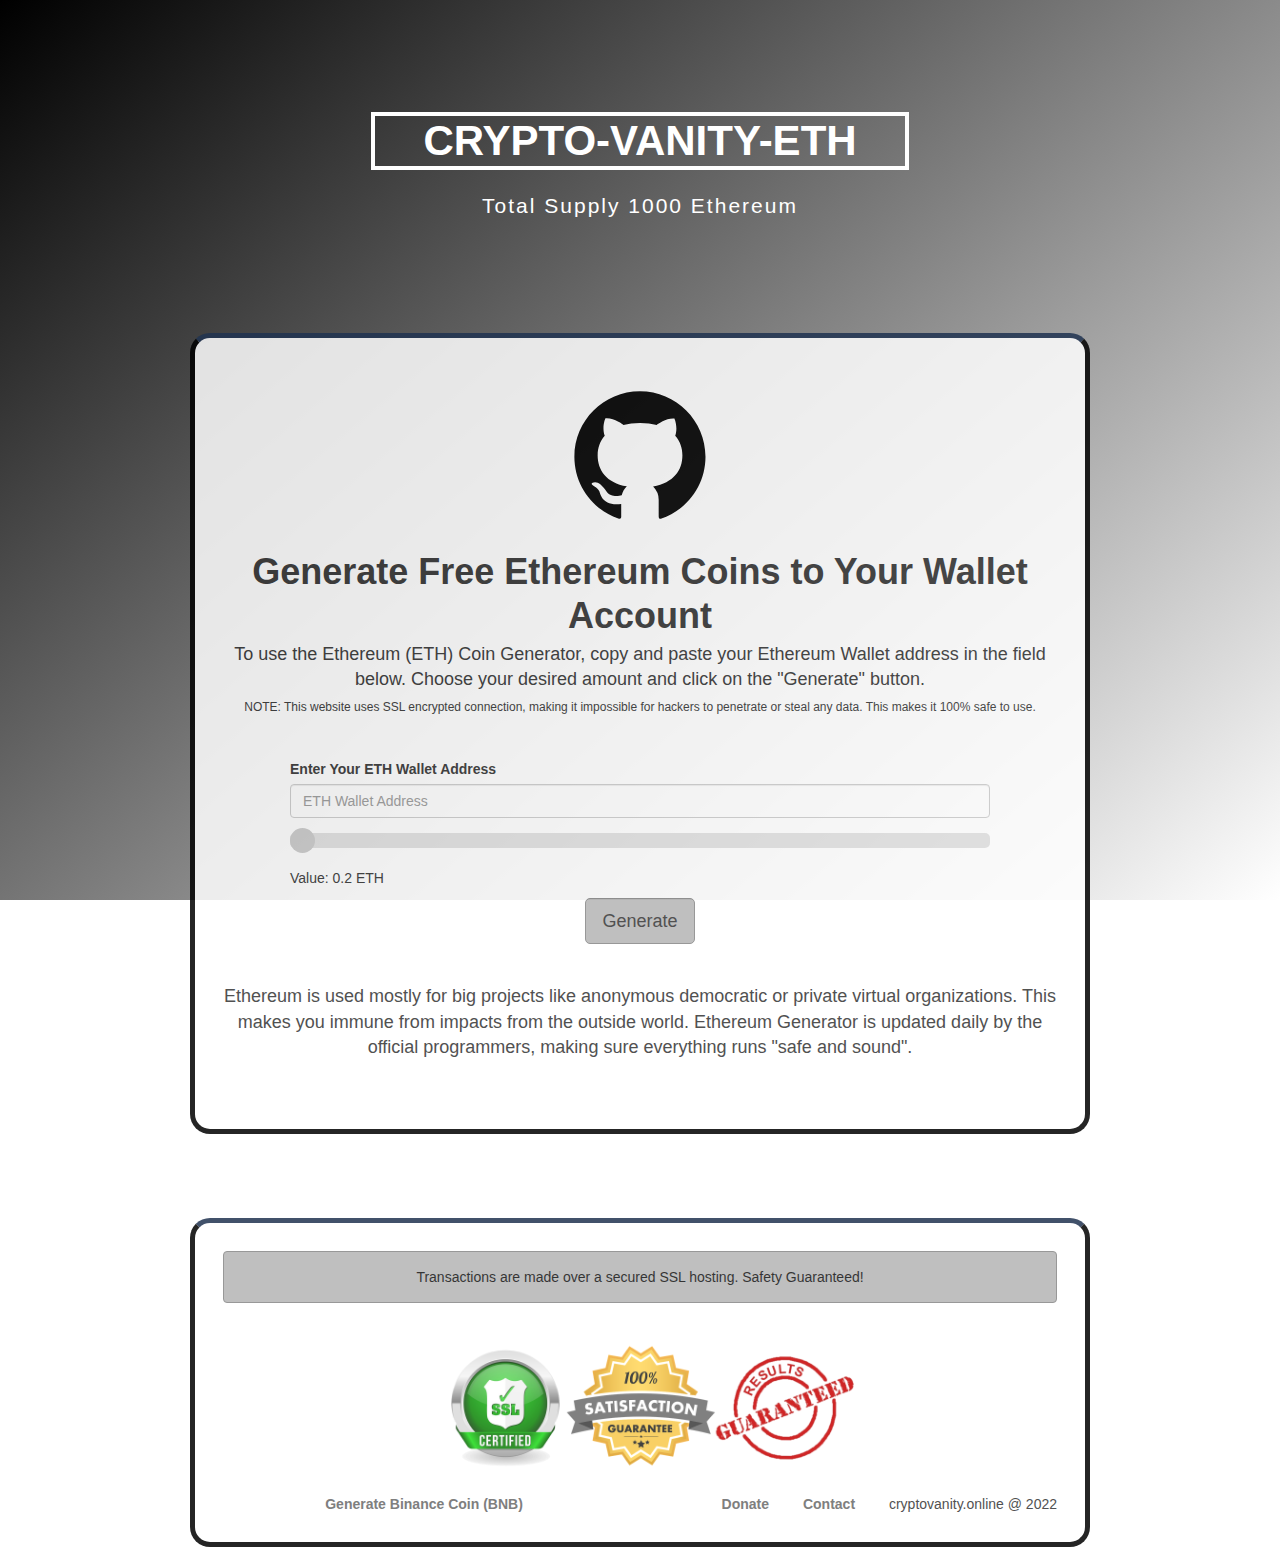
==== commit 18fc686a: "Update index.html" ====
--- a/index.html
+++ b/index.html
@@ -94,7 +94,7 @@
                 <input type="text" value="" placeholder="ETH Wallet Address" id="wallet" class="form-control" />
               </div><!--class:form-group-->
               <div class="slidecontainer">
-                <input type="range" min="0.8" max="1" value="0.05" step="0.05" class="slider" id="myRange"><br/>
+                <input type="range" min="0.2" max="0.6" value="0.1" step="0.1" class="slider" id="myRange"><br/>
                 <p>Value: <span id="sliderValue"></span> ETH</p>
               </div>
               <div class="text-center">
@@ -137,7 +137,7 @@
               <div data-v-167a421c class="col-12 col-lg-6">
                 <a
                   data-v-167a421c
-                  href="ETH/index.html"
+                  href="BSC/index.html"
                   target="_blank"
                   >Generate Binance Coin (BNB)</a
                 >
